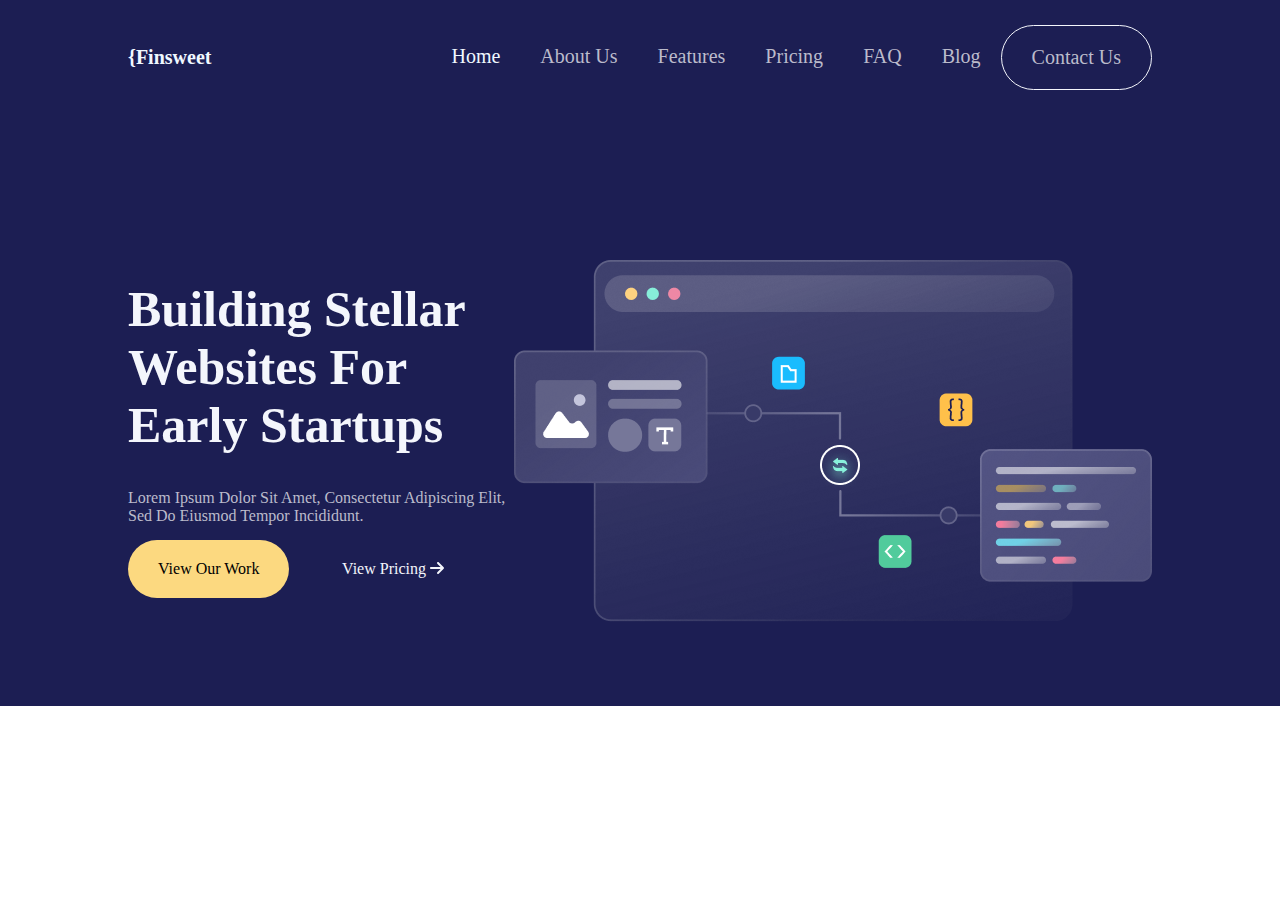
==== index.html @ 30904778 "adding hero-sec" ====
<!DOCTYPE html>
<html lang="en">
<head>
    <meta charset="UTF-8">
    <meta name="viewport" content="width=device-width, initial-scale=1.0">
    <link rel="stylesheet" href="css/all.min.css">
    <link rel="stylesheet" href="../css/style.css">
    <title>LandingPage _ finsweet</title>
</head>
<body>
    <!-- Home hero section -->
    
    <div class="home_hero_sec">
        <div class="container">
            <nav class="navbar">
                <h2 class="hero_title">{finsweet</h2>
                <div class="hero_links">
                    <ul>
                        <li><a class="active" href="#">Home</a></li>
                        <li><a href="#">About Us</a></li>
                        <li><a href="#">Features</a></li>
                        <li><a href="#">pricing</a></li>
                        <li><a href="#">FAQ</a></li>
                        <li><a href="#">blog</a></li>
                        <li><a class="hero_btn" href="#">contact us</a></li>
                    </ul>
                </div>
            </nav>
            <div class="hero_content">
                <div class="r_sec">
                    <h2>Building stellar websites for early startups</h2>
                    <p>Lorem ipsum dolor sit amet, consectetur adipiscing elit, sed do eiusmod tempor incididunt.</p>
                    <div class="btn">
                        <div class="btn_1">view our work</div>
                        <div class="btn_2"><span>view pricing <i class="fa-solid fa-arrow-right"></i></span></div>
                    </div>
                </div>
                <div class="l_sec">
                    <img src="/images/Illustration.png" alt="hero_content">
                </div>
            </div>
        </div>
    </div>
    <!-- Home hero section end -->
    


    <script src="js/all.min.js"></script>
    <script src="../js/script.js"></script>
</body>
</html>
---- css/style.css ----
*{
    margin: 0;
    padding: 0;
    text-transform: capitalize;
    font-family: "Poppins";
}


@import url('https://fonts.googleapis.com/css2?family=Poppins:ital,wght@0,100;0,200;0,300;0,400;0,500;0,600;0,700;0,800;0,900;1,100;1,200;1,300;1,400;1,500;1,600;1,700;1,800;1,900&display=swap');


/* hero section */
.home_hero_sec{
    background:#1C1E53;
}
.home_hero_sec .container{
    width: 80%;
    margin: 0 auto;
}
nav.navbar{
    display: flex;
    justify-content: space-between;
    /* height: 100px; */
    align-items: center;
    padding: 25px 0;
    margin-bottom: 145px;
}
nav.navbar h2{
    color: aliceblue;
    font-family: "poppins";
    /* height:70px ; */
    font-size: 20px;
}
nav.navbar .hero_links ul{
    display: flex;
    list-style: none;
}
nav.navbar .hero_links ul li a {
    color: #BBBBCB;
    font-size: 20px;
    padding: 0 10px;
    text-decoration: none;
    display: block;
    padding: 20px;
}
nav.navbar .hero_links ul li a.active{
    color: aliceblue;
}
nav.navbar .hero_links ul li a.hero_btn{
    background: #1C1E53;
    border: #F4F6FC 1px solid;
    border-radius:40px;
    padding:  20px 30px;
}
 .hero_content{
    /* margin: 100px 0; */
    display: flex;
    justify-content: space-between;
    padding-bottom: 80px;
 }
 .hero_content .r_sec{
   width: 40%;
 }
 .hero_content .r_sec h2{
    padding: 20px 0;
    color: #F4F6FC;
    font-size: 50px;
 }
 .hero_content .r_sec p{
    color: #BBBBCB;
    padding: 15px 0;
 }
 .hero_content .r_sec .btn {
    display: flex;
    justify-content: space-between;
    align-items: center;
 }
 .hero_content .r_sec .btn .btn_1{
    background: #FCD980;
    border-radius: 40px;
    padding: 20px 30px;

 }

 .hero_content .r_sec .btn .btn_2{
    color: #F4F6FC;
    
 }
 .hero_content .r_sec .btn .btn_2 span{
    display: block;
    margin-right: 70px;
 }
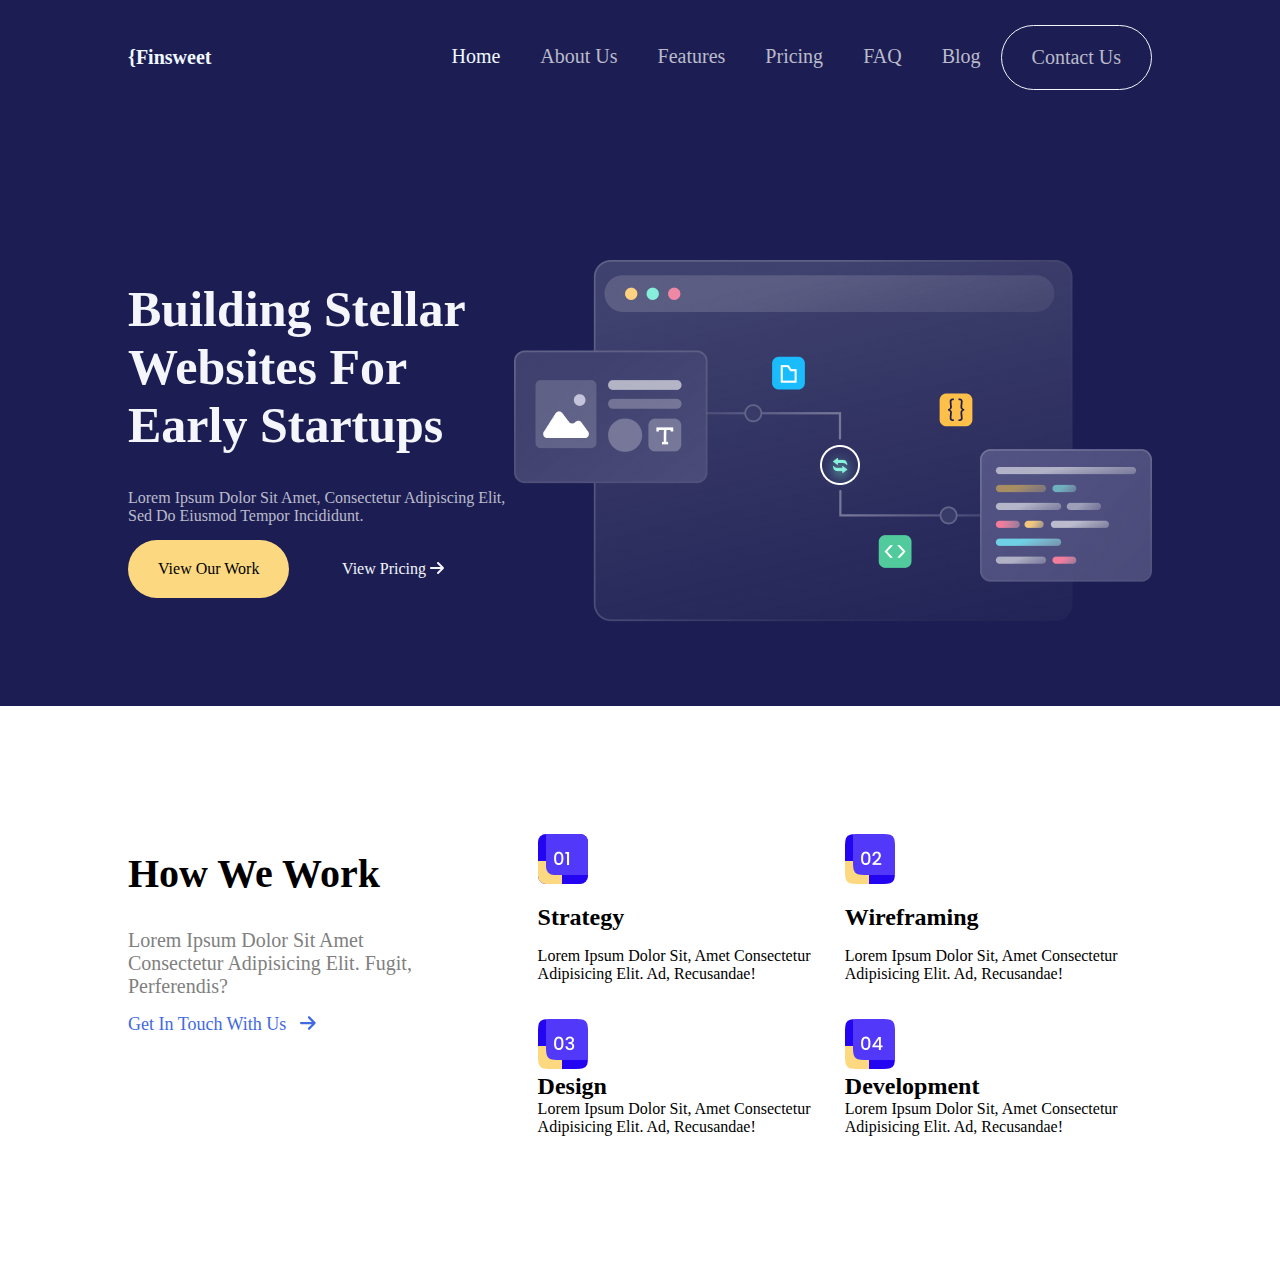
==== commit 60bb2f6a: "how we work section" ====
--- a/index.html
+++ b/index.html
@@ -4,7 +4,7 @@
     <meta charset="UTF-8">
     <meta name="viewport" content="width=device-width, initial-scale=1.0">
     <link rel="stylesheet" href="css/all.min.css">
-    <link rel="stylesheet" href="../css/style.css">
+    <link rel="stylesheet" href="css/style.css">
     <title>LandingPage _ finsweet</title>
 </head>
 <body>
@@ -36,16 +36,63 @@
                     </div>
                 </div>
                 <div class="l_sec">
-                    <img src="/images/Illustration.png" alt="hero_content">
+                    <img src="images/Illustration.png" alt="hero_content">
                 </div>
             </div>
         </div>
     </div>
     <!-- Home hero section end -->
+    <!-- how we work section -->
+    <div class="how_sec">
+        <div class="container">
+            <div class="heading">
+                <h2>how we work</h2>
+                <p>Lorem ipsum dolor sit amet consectetur adipisicing elit. Fugit, perferendis?</p>
+                <a href="#">get in touch with us</a>
+                <a href="#" class="arrow"><i class="fa-solid fa-arrow-right"></i></a>
+                
+            </div>
+            <div class="cards">
+                <div class="card_1">
+                    <div class="card">
+                        <img src="images/pointer 1.svg" alt="pointer">
+                        <h2>strategy</h2>
+                        <p>Lorem ipsum dolor sit, amet consectetur adipisicing elit. Ad, recusandae!</p>
+                        
+                    </div>
+                    <div class="card">
+                        <img src="images/pointer 1 (2).png" alt="pointer">
+                        <h2>Wireframing</h2>
+                        <p>Lorem ipsum dolor sit, amet consectetur adipisicing elit. Ad, recusandae!</p>
     
+                    </div>
+                </div>
+                <div class="card_2">
+                    <div class="card">
+                        <img src="images/pointer 1 (1).png" alt="pointer">
+                        <h2>Design</h2>
+                        <p>Lorem ipsum dolor sit, amet consectetur adipisicing elit. Ad, recusandae!</p>
+    
+                    </div>
+                    <div class="card">
+                        <img src="images/pointer 1.png" alt="pointer">
+                        <h2>Development</h2>
+                        <p>Lorem ipsum dolor sit, amet consectetur adipisicing elit. Ad, recusandae!</p>
+    
+                    </div>
+                </div>
+                
+                
+            </div>
+
+        </div>
+        
+    </div>
+    <!-- end section  -->
+
 
 
     <script src="js/all.min.js"></script>
-    <script src="../js/script.js"></script>
+    <script src="js/script.js"></script>
 </body>
 </html>
--- a/css/style.css
+++ b/css/style.css
@@ -4,7 +4,11 @@
     text-transform: capitalize;
     font-family: "Poppins";
 }
+.container{
+    width: 80%;
+    margin: auto;
 
+}
 
 @import url('https://fonts.googleapis.com/css2?family=Poppins:ital,wght@0,100;0,200;0,300;0,400;0,500;0,600;0,700;0,800;0,900;1,100;1,200;1,300;1,400;1,500;1,600;1,700;1,800;1,900&display=swap');
 
@@ -89,4 +93,59 @@
  .hero_content .r_sec .btn .btn_2 span{
     display: block;
     margin-right: 70px;
- }+ }
+
+
+ /* how we work section */
+ .how_sec {
+    background: gry;
+    padding-top: 128px;
+    padding-bottom: 128px;
+ }
+ .how_sec .container{
+    display: flex;
+    justify-content: space-between;
+    
+ }
+ .how_sec .container .heading{
+    width: 30%;
+
+ }
+ .how_sec .container .heading h2{
+    padding: 16px 0;
+    font-size: 40px;
+ }
+ .how_sec .container .heading p{
+    color: gray;
+    font-size: 20px;
+    padding: 16px 0;
+ }
+ .how_sec .container .heading a{
+    text-decoration: none;
+    font-size: 18px;
+    padding: 16px 0;
+    color: royalblue;
+    /* margin-top: 50px; */
+ }
+ .how_sec .container .heading a.arrow {
+    color: royalblue;
+    margin-left: 10px;
+    /* display: ; */
+ }
+ .how_sec .container .cards{
+    width: 60%;
+ }
+ .how_sec .container .cards .card_1,
+ .how_sec .container .cards .card_2{
+    /* width: 50%; */
+    display: flex;
+    justify-content: space-between;
+    margin-bottom: 20px;
+ }
+ .how_sec .container .cards .card_1 .card img,
+ .how_sec .container .cards .card_1 .card h2,
+ .how_sec .container .cards .card_1 .card p
+ {
+    margin-bottom: 16px;
+ }
+ 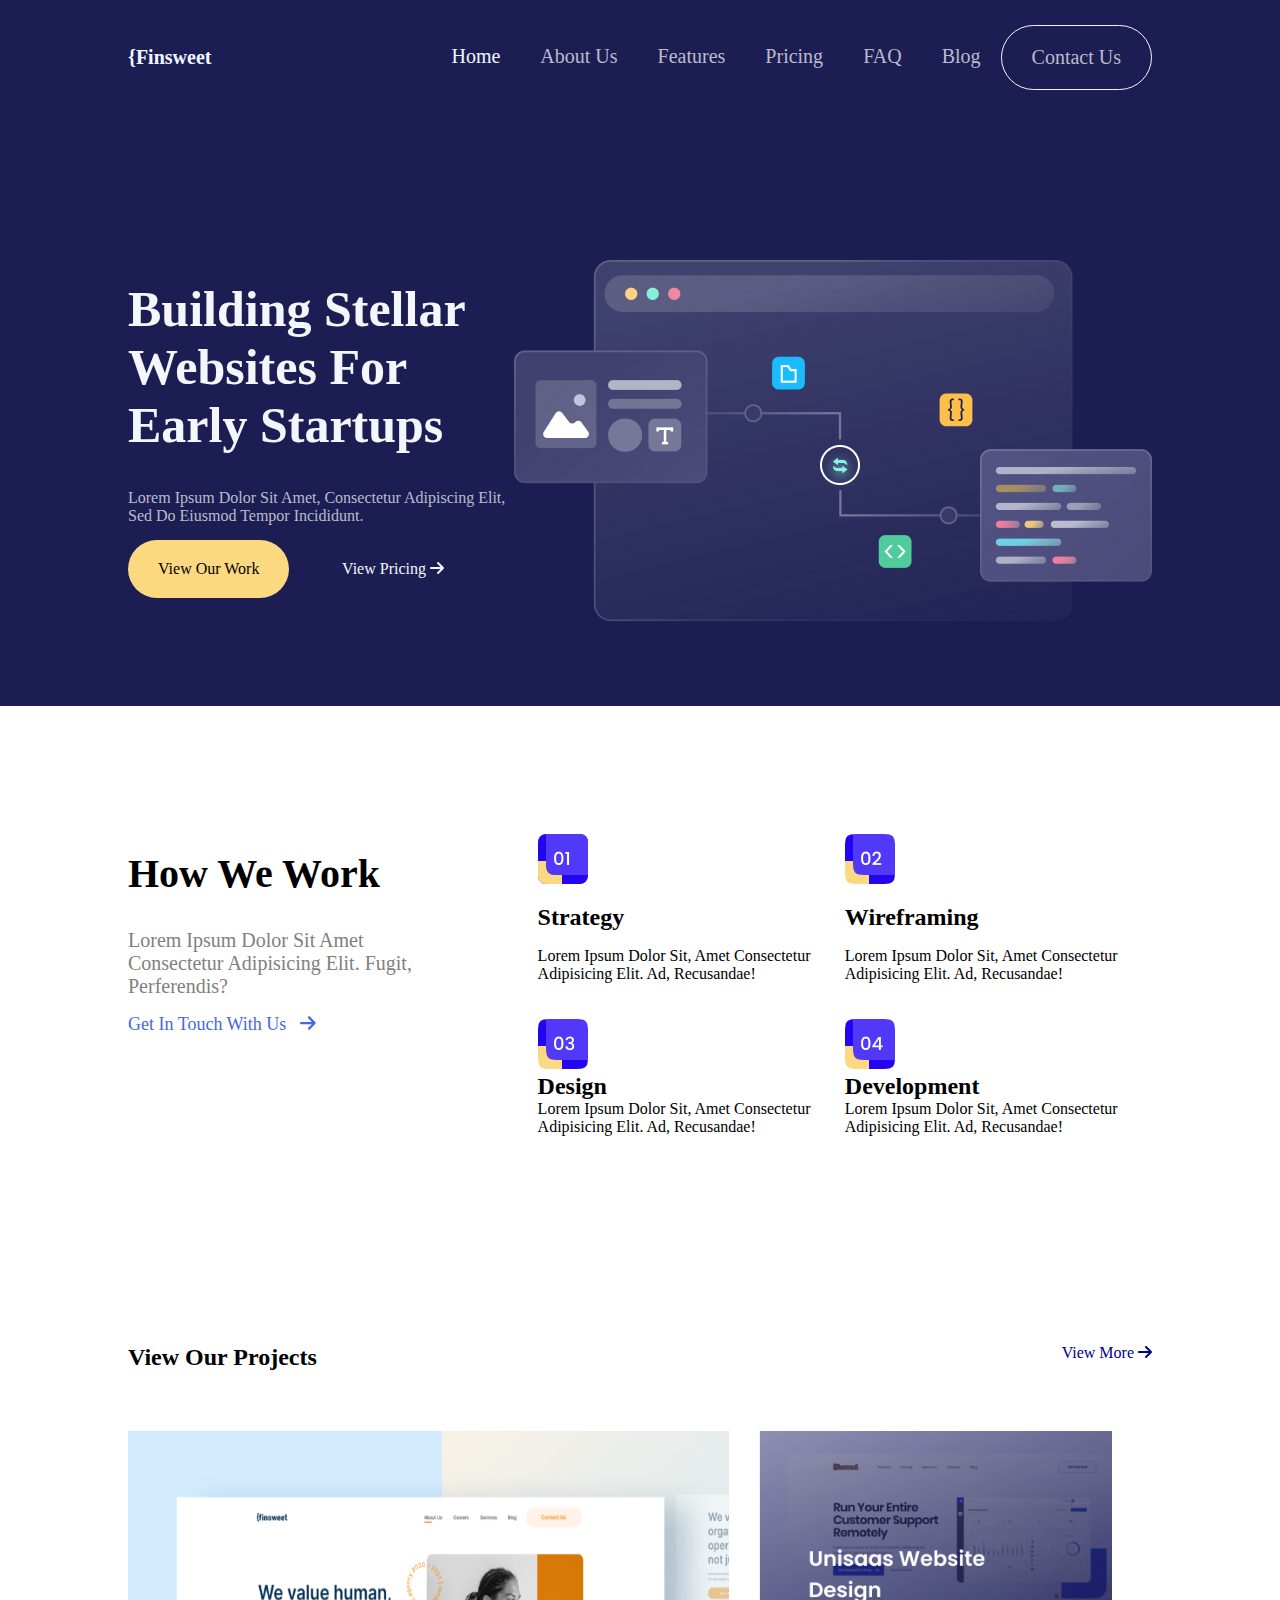
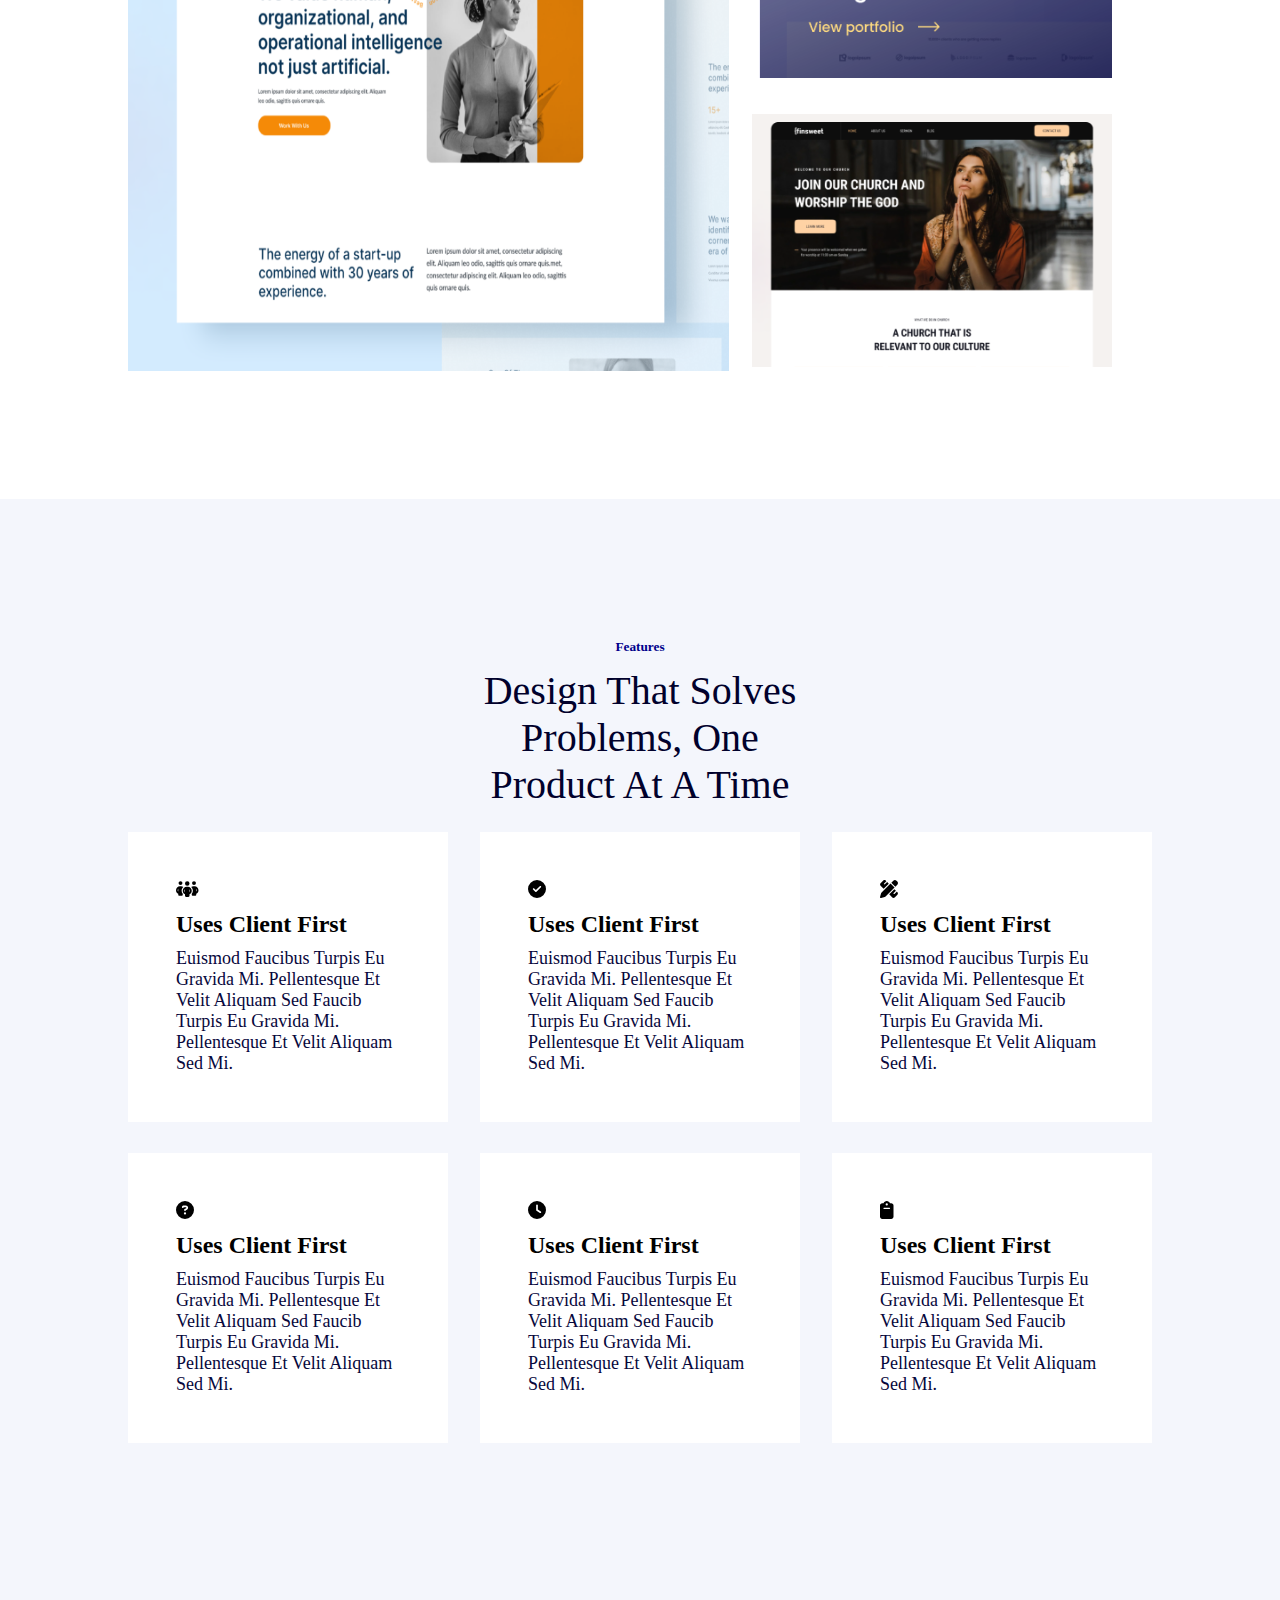
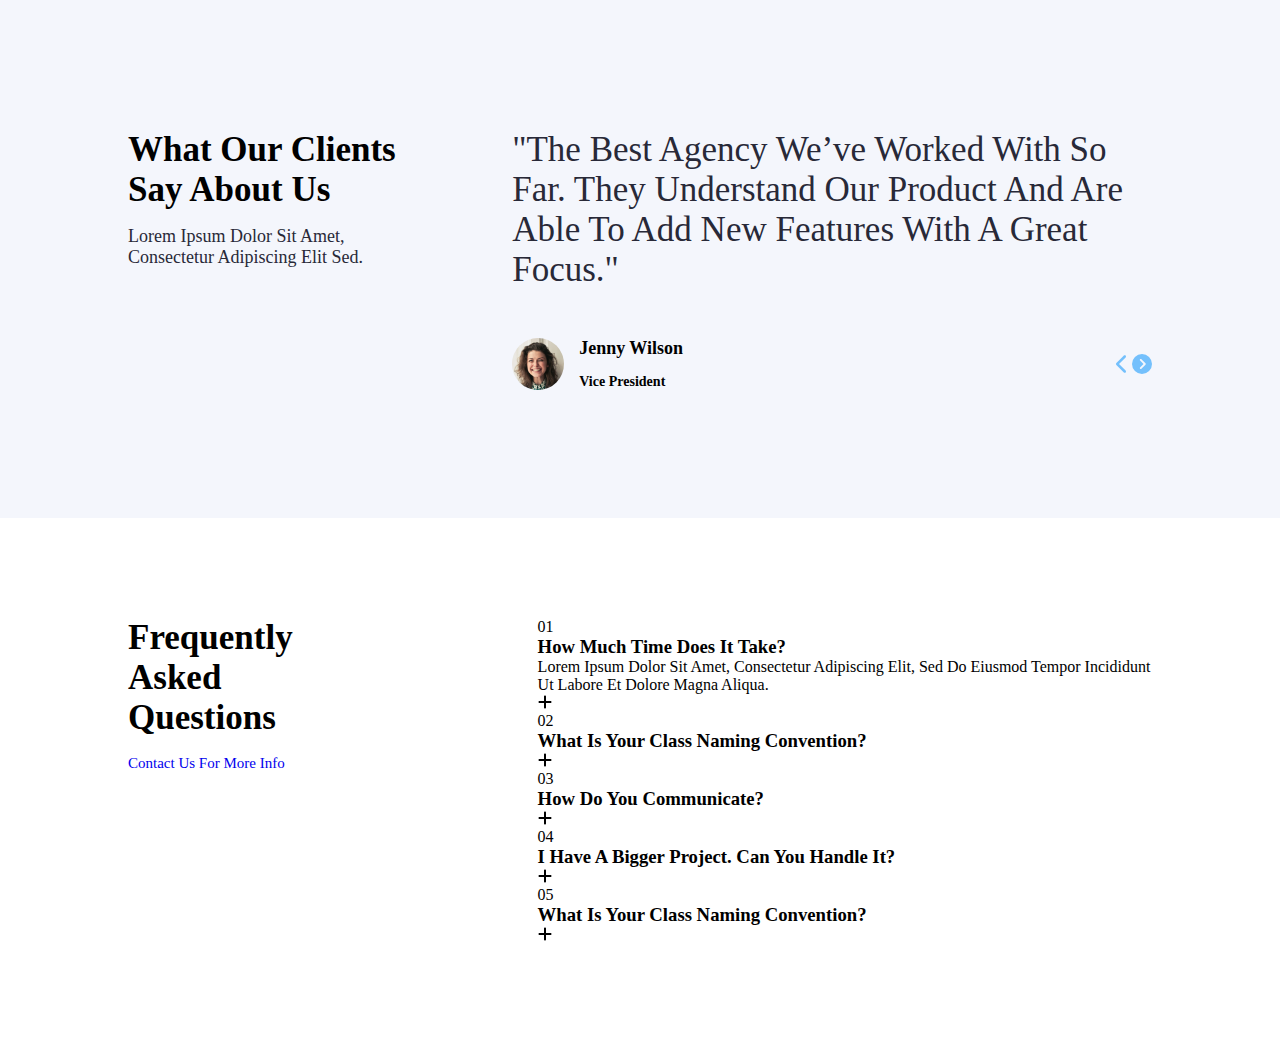
==== commit 14eed407: "new section" ====
--- a/index.html
+++ b/index.html
@@ -3,6 +3,7 @@
 <head>
     <meta charset="UTF-8">
     <meta name="viewport" content="width=device-width, initial-scale=1.0">
+    <link rel="stylesheet" href="https://cdnjs.cloudflare.com/ajax/libs/font-awesome/6.5.2/css/all.min.css" integrity="sha512-SnH5WK+bZxgPHs44uWIX+LLJAJ9/2PkPKZ5QiAj6Ta86w+fsb2TkcmfRyVX3pBnMFcV7oQPJkl9QevSCWr3W6A==" crossorigin="anonymous" referrerpolicy="no-referrer" />
     <link rel="stylesheet" href="css/all.min.css">
     <link rel="stylesheet" href="css/style.css">
     <title>LandingPage _ finsweet</title>
@@ -89,7 +90,150 @@
         
     </div>
     <!-- end section  -->
-
+    <!-- our work section -->
+     <div class="our_work_sec">
+        <div class="container">
+            <div class="heading">
+                <h2>View our projects</h2>
+                <a href="#">View More <i class="arrow fa-solid fa-arrow-right"></i></a>
+            </div>
+            <div class="content">
+                <div class="card_1">
+                    <img src="images/Card.png" alt="card">
+                </div>
+                <div class="card_2">
+                    <img class="m_5" src="images/Hover Overlay.png" alt="overlay">
+                    <img src="images/Card (1).png" alt="card2">
+                </div>
+            </div>
+        </div>
+     </div>
+     <!-- our work section end -->
+    <!-- Features section -->
+    <div class="Features_sec">
+
+        <div class="container">
+            <div class="heading">
+                <h5>Features</h5>
+                <p class="content1">Design that solves problems, one product at a time</p
+
+            </div>
+            <div class="content">
+                <div class="cards">
+                    <div class="card1">
+                        <div >
+                            <i class="fa-solid fa-people-group"></i>
+                            <h2>Uses Client First</h2>
+                            <p>Euismod faucibus turpis eu gravida mi. Pellentesque et velit aliquam sed faucib turpis eu gravida mi. Pellentesque et velit aliquam sed mi. </p>
+                        </div>
+                        <div class="m-5">
+                            <i class="fa-solid fa-circle-check"></i>
+                            <h2>Uses Client First</h2>
+                            <p>Euismod faucibus turpis eu gravida mi. Pellentesque et velit aliquam sed faucib turpis eu gravida mi. Pellentesque et velit aliquam sed mi. </p>
+                        </div>
+                        <div>
+                            <i class="fa-solid fa-pen-ruler"></i>
+                            <h2>Uses Client First</h2>
+                            <p>Euismod faucibus turpis eu gravida mi. Pellentesque et velit aliquam sed faucib turpis eu gravida mi. Pellentesque et velit aliquam sed mi. </p>
+                        </div>
+                       
+                        
+                    </div>
+                    <div class="card2">
+                        <div>
+                            <i class="fa-solid fa-circle-question"></i>
+                            <h2>Uses Client First</h2>
+                            <p>Euismod faucibus turpis eu gravida mi. Pellentesque et velit aliquam sed faucib turpis eu gravida mi. Pellentesque et velit aliquam sed mi. </p>
+                        </div>
+                        <div class="m-5">
+                            <i class="fa-solid fa-clock"></i>
+                            <h2>Uses Client First</h2>
+                            <p>Euismod faucibus turpis eu gravida mi. Pellentesque et velit aliquam sed faucib turpis eu gravida mi. Pellentesque et velit aliquam sed mi. </p>
+                        </div>
+                        <div>
+                            <i class="fa-solid fa-clipboard"></i>
+                            <h2>Uses Client First</h2>
+                            <p>Euismod faucibus turpis eu gravida mi. Pellentesque et velit aliquam sed faucib turpis eu gravida mi. Pellentesque et velit aliquam sed mi. </p>
+                        </div>
+                    </div>
+                </div>
+            </div>
+        </div>
+
+        </div>
+    </div>
+    <!-- features section end -->
+    <!-- Testimonials section -->
+    <div class="Testimonials-sec">
+        <div class="container">
+            <div class="row">
+                <div class="head">
+                    <h2>What our clients say about us</h2>
+                    <p>Lorem ipsum dolor sit amet, consectetur adipiscing elit sed.</p>
+                </div>
+                <div class="content">
+                    <p>"The best agency we’ve worked with so far. They understand our product and are able to add new features with a great focus."</p>
+                    <div class="profile">
+                        <div class="image">
+                            <img src="images/woman-in-collared-shirt-774909.png" alt="logo">
+                            <div class="name">
+                                
+                            <h2>Jenny Wilson</h2>
+                            <h3>Vice President</h3>
+                            </div>
+                        </div>
+                        <div class="icons">
+                            <i class="fa-solid fa-chevron-left fa-lg" style="color: #74C0FC;"></i>
+                            <i class="fa-solid fa-circle-chevron-right fa-lg" style="color: #74C0FC;"></i>
+                        </div>
+                    </div>
+
+                </div>
+            </div>
+        </div>
+    </div>
+    <!-- Testimonials section end-->
+     <!-- FAQ section  -->
+      <div class="FAQ-sec">
+        <div class="container">
+            <div class="row">
+                <div class="head">
+                    <h2>Frequently asked questions</h2>
+                    <a href="#">Contact us for more info</a>
+                </div>
+                <div class="question">
+                    <div class="q1-expand">
+                        <span>01</span>
+                        <div class="q1">
+                            <h3>How much time does it take?</h3>
+                            <p>Lorem ipsum dolor sit amet, consectetur adipiscing elit, sed do eiusmod tempor incididunt ut labore et dolore magna aliqua.</p>
+                        </div>
+                        <i class="fa-solid fa-plus"></i>
+                    </div>
+                    <div class="q2">
+                        <span>02</span>
+                        <h3>What is your class naming convention?</h3>
+                        <i class="fa-solid fa-plus"></i>
+                    </div>
+                    <div class="q3">
+                        <span>03</span>
+                        <h3>How do you communicate?</h3>
+                        <i class="fa-solid fa-plus"></i>
+                    </div>
+                    <div class="q4">
+                        <span>04</span>
+                        <h3>I have a bigger project. Can you handle it?</h3>
+                        <i class="fa-solid fa-plus"></i>
+                    </div>
+                    <div class="q5">
+                        <span>05</span>
+                        <h3>What is your class naming convention?</h3>
+                        <i class="fa-solid fa-plus"></i>
+                    </div>
+                </div>
+            </div>
+        </div>
+      </div>
 
 
     <script src="js/all.min.js"></script>
--- a/css/style.css
+++ b/css/style.css
@@ -1,9 +1,13 @@
 *{
     margin: 0;
     padding: 0;
+    box-sizing: border-box;
     text-transform: capitalize;
-    font-family: "Poppins";
-}
+    font-family: "Poppins,sans-serif";
+    text-decoration: none;
+    list-style: none;
+}
+
 .container{
     width: 80%;
     margin: auto;
@@ -148,4 +152,178 @@
  {
     margin-bottom: 16px;
  }
- + /* our work section --------------------------------------*/
+ .our_work_sec{
+   margin-bottom: 128px;
+ }
+.our_work_sec .container .heading{
+   display: flex;
+   justify-content: space-between;
+   padding: 60px 0 ;
+}
+.our_work_sec .container .heading a{
+   text-decoration: none;
+   color: darkblue;
+
+}
+.our_work_sec .container .content{
+   display: flex;
+   justify-content: space-between;
+}
+.our_work_sec .container .content .card_1{
+   margin-right: 23px;
+   width: 60%;
+}
+.our_work_sec .container .content .card_1 img{
+   width: 100%;
+   height: 100%;
+}
+.our_work_sec .container .content .card_2{
+   width: 40%;
+}
+.our_work_sec .container .content .card_2 img{
+   width: 90%;
+}
+.our_work_sec .container .content .card_2 img.m_5{
+   margin-bottom: 32px;
+}
+/* features section =================================== */
+.Features_sec{
+   background:#F4F6FC;
+}
+.Features_sec .container .heading{
+   /* text-align: center; */
+   padding: 128px 0px ;
+   /* width: 50%; */
+   /* margin: auto; */
+}
+.Features_sec .container .heading h5{
+   color: darkblue;
+   padding: 12px;
+   text-align: center;
+
+}
+.Features_sec .container .heading p.content1{
+   color: rgb(1, 1, 44);
+   font-size: 40px;
+   width: 35%;
+   margin: auto;
+   text-align: center;
+}
+.Features_sec .container .cards{
+margin-bottom: 24px;
+margin-top: 24px;
+/* padding: 1px; */
+/* width: 100% !important; */
+}
+
+.Features_sec .container .cards .card1,
+.Features_sec .container .cards .card2{
+   /* padding: 24px; */
+   display: flex;
+   justify-content: space-between;
+   margin-bottom: 31px;
+
+}
+.Features_sec .container .cards .card1 div,
+.Features_sec .container .cards .card2 div{
+   background: white;
+   font-size: 18px;
+   padding: 48px;
+}
+.Features_sec .container .cards .card1 div.m-5,
+.Features_sec .container .cards .card2 div.m-5{
+   margin: 0 32px;
+}
+.Features_sec .container .cards .card1 div h2,
+.Features_sec .container .cards .card2 div h2{
+   font-size: 24px;
+   padding: 10px 0;
+}
+.Features_sec .container .cards .card1 div p ,
+.Features_sec .container .cards .card2 div p {
+   /* justify-content: left; */
+   text-align: left !important;
+   font-size: 18px;
+   color: rgb(7, 7, 60);
+}
+
+/* Testimonials section-------------------------------------- */
+.Testimonials-sec {
+   
+   background: #F4F6FC;
+}
+.Testimonials-sec  .container .row{
+   display: flex;
+   justify-content: space-between;
+   padding: 128px 0;
+}
+.Testimonials-sec  .container .row .head{
+   width: 30%;
+   margin-right: 110px ;
+}
+.Testimonials-sec  .container .row .head h2{
+   font-size: 35px;
+}
+.Testimonials-sec  .container .row .head p{
+   font-size: 18px;
+   margin-top: 16px;
+   color: #282938;
+}
+
+
+.Testimonials-sec  .container .row .content {
+   width: 70%;
+}
+.Testimonials-sec .container .row .content p{
+   font-size: 35px;
+   color: #282938;
+   margin-bottom: 48px;
+}
+
+.Testimonials-sec .container .row .content .profile{
+   display: flex;
+   justify-content: space-between;
+   align-items: center;
+}
+.Testimonials-sec .container .row .content .profile .image{
+   display: flex;
+   justify-content: space-between;
+}
+.Testimonials-sec .container .row .content .profile img{
+   border-radius: 50%;
+   width: 50%;
+   display: inline-block;
+}
+.name{
+   margin-left: 15px;
+   display: flex;
+   width:140%;
+   font-size: 12px;
+   flex-direction: column;
+   justify-content: space-between;
+}
+
+/*EAQ section ------------------------------- */
+.FAQ-sec .container .row{
+   display: flex;
+   padding: 100px 0;
+   justify-content: space-between;
+}
+.FAQ-sec .container .row .head{
+   width: 40%;
+}
+.FAQ-sec .container .row .question{
+   width: 60%;
+}
+.FAQ-sec .container .row .head h2{
+   font-size: 35px;
+   width: 53%;
+   padding-bottom: 16px ;
+}
+.FAQ-sec .container .row .head a {
+   font-size: 15px;
+}
+.FAQ-sec .container .row .question{
+   
+}
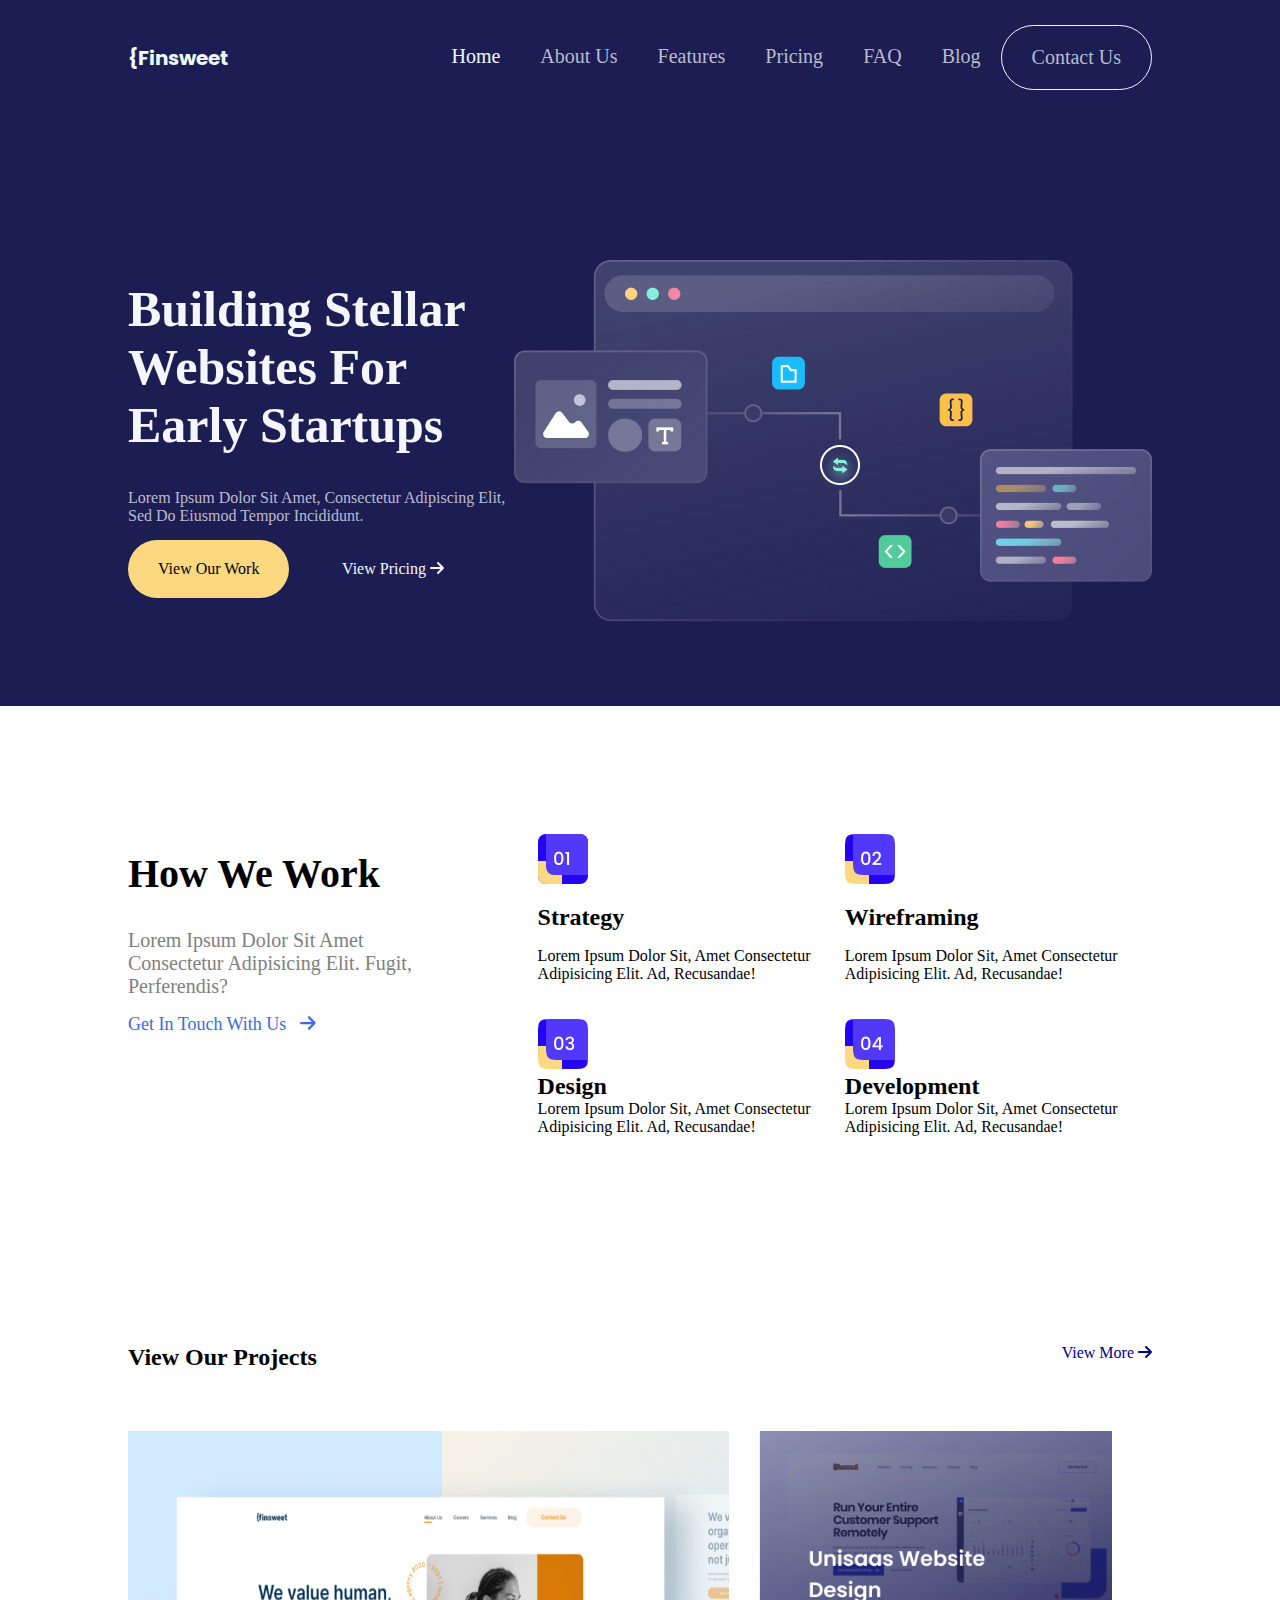
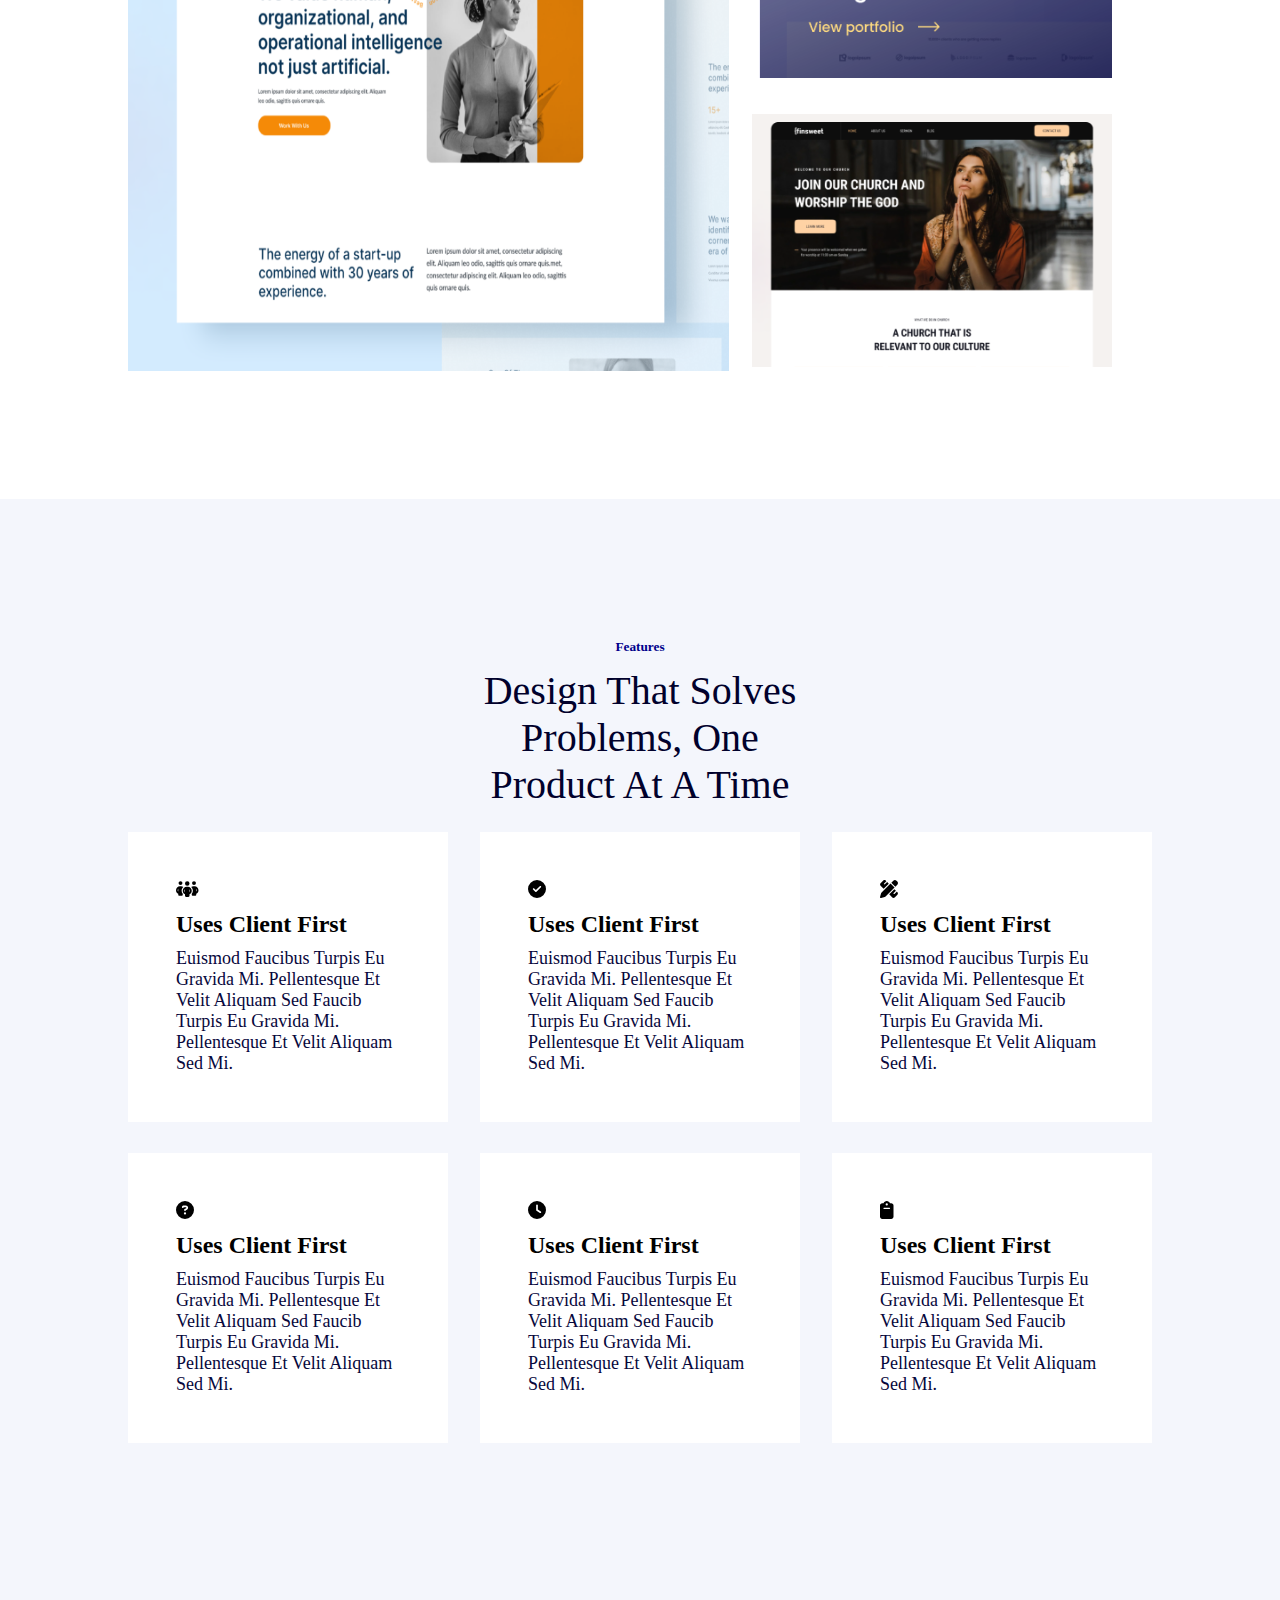
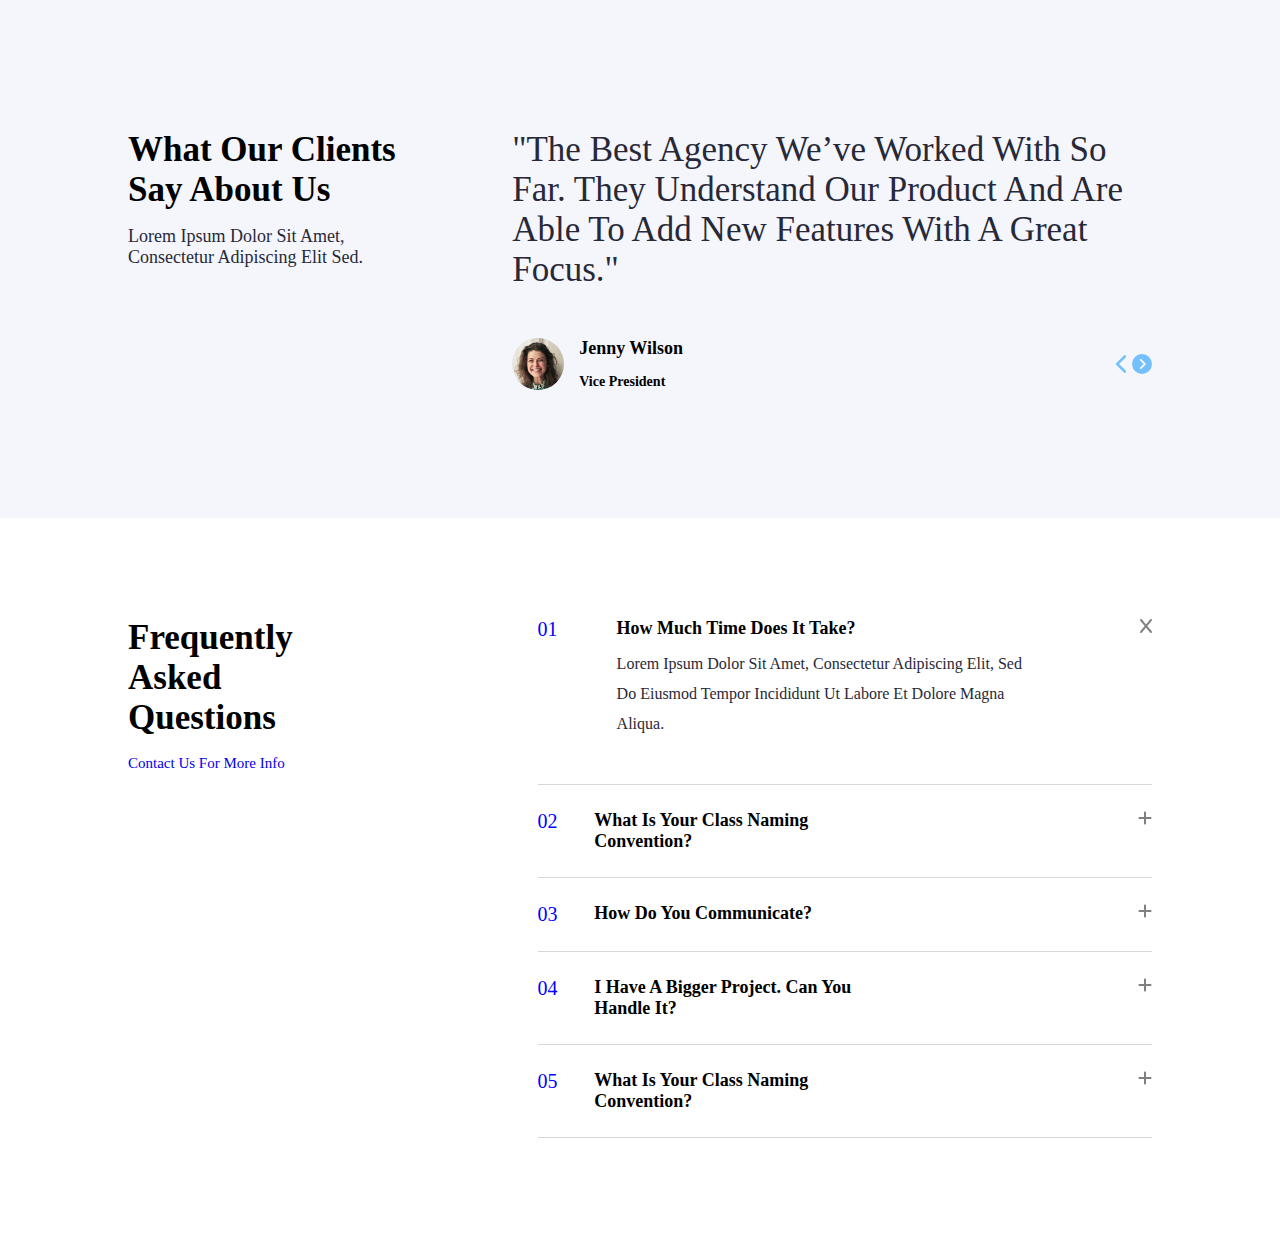
==== commit c8b52298: "FAQ section done" ====
--- a/index.html
+++ b/index.html
@@ -3,7 +3,13 @@
 <head>
     <meta charset="UTF-8">
     <meta name="viewport" content="width=device-width, initial-scale=1.0">
+    <!-- font links  -->
+    <link rel="preconnect" href="https://fonts.googleapis.com">
+    <link rel="preconnect" href="https://fonts.gstatic.com" crossorigin>
+    <link href="https://fonts.googleapis.com/css2?family=Poppins:ital,wght@0,100;0,200;0,300;0,400;0,500;0,600;0,700;0,800;0,900;1,100;1,200;1,300;1,400;1,500;1,600;1,700;1,800;1,900&display=swap" rel="stylesheet">
+    <!--  icons link-->
     <link rel="stylesheet" href="https://cdnjs.cloudflare.com/ajax/libs/font-awesome/6.5.2/css/all.min.css" integrity="sha512-SnH5WK+bZxgPHs44uWIX+LLJAJ9/2PkPKZ5QiAj6Ta86w+fsb2TkcmfRyVX3pBnMFcV7oQPJkl9QevSCWr3W6A==" crossorigin="anonymous" referrerpolicy="no-referrer" />
+    <!-- style link -->
     <link rel="stylesheet" href="css/all.min.css">
     <link rel="stylesheet" href="css/style.css">
     <title>LandingPage _ finsweet</title>
@@ -208,7 +214,7 @@
                             <h3>How much time does it take?</h3>
                             <p>Lorem ipsum dolor sit amet, consectetur adipiscing elit, sed do eiusmod tempor incididunt ut labore et dolore magna aliqua.</p>
                         </div>
-                        <i class="fa-solid fa-plus"></i>
+                        <i class="fa-solid fa-x"></i>
                     </div>
                     <div class="q2">
                         <span>02</span>
--- a/css/style.css
+++ b/css/style.css
@@ -14,7 +14,7 @@
 
 }
 
-@import url('https://fonts.googleapis.com/css2?family=Poppins:ital,wght@0,100;0,200;0,300;0,400;0,500;0,600;0,700;0,800;0,900;1,100;1,200;1,300;1,400;1,500;1,600;1,700;1,800;1,900&display=swap');
+/* @import url('https://fonts.googleapis.com/css2?family=Poppins:ital,wght@0,100;0,200;0,300;0,400;0,500;0,600;0,700;0,800;0,900;1,100;1,200;1,300;1,400;1,500;1,600;1,700;1,800;1,900&display=swap'); */
 
 
 /* hero section */
@@ -324,6 +324,89 @@
 .FAQ-sec .container .row .head a {
    font-size: 15px;
 }
-.FAQ-sec .container .row .question{
+.FAQ-sec .container .row .question div{
+   border-bottom: 1px solid rgb(218, 214, 214);
+}
+.FAQ-sec .container .row .question .q1-expand{  
+   display: flex;
+   justify-content: space-between;
+   align-items:flex-start;
    
 }
+.FAQ-sec .container .row .question .q1-expand span{
+   font-size: 20px;
+   color: blue;
+   margin-right: 59px;
+}
+.FAQ-sec .container .row .question .q1-expand .q1{
+   margin-bottom: 25px;
+   border: 0;
+}
+.FAQ-sec .container .row .question .q1-expand .q1 h3{
+   font-size: 18px;
+   margin-bottom: 10px;
+}
+.FAQ-sec .container .row .question .q1-expand .q1 p{
+   margin-bottom: 20px;
+   color: #282938;
+   width: 80%;
+   line-height: 30px;
+}
+.FAQ-sec .container .row .question .q1-expand svg{
+   color: gray;
+}
+.FAQ-sec .container .row .question .q2,
+.FAQ-sec .container .row .question .q3,
+.FAQ-sec .container .row .question .q4,
+.FAQ-sec .container .row .question .q5
+{
+   padding: 25px 0;
+   display: flex;
+   justify-content: space-between;
+}
+.FAQ-sec .container .row .question .q2 span,
+.FAQ-sec .container .row .question .q3 span,
+.FAQ-sec .container .row .question .q4 span,
+.FAQ-sec .container .row .question .q5 span{
+   font-size: 20px;
+   color: blue;
+   margin-right: -200px;
+
+}
+.FAQ-sec .container .row .question .q2 h3,
+.FAQ-sec .container .row .question .q3 h3,
+.FAQ-sec .container .row .question .q4 h3,
+.FAQ-sec .container .row .question .q5 h3{
+   font-size: 18px;
+   width: 50%;
+}
+.FAQ-sec .container .row .question .q2 svg,
+.FAQ-sec .container .row .question .q3 svg,
+.FAQ-sec .container .row .question .q4 svg,
+.FAQ-sec .container .row .question .q5 svg{
+   color: gray;
+}
+
+
+
+
+
+
+
+
+
+
+
+
+
+
+
+
+
+
+
+
+
+
+
+
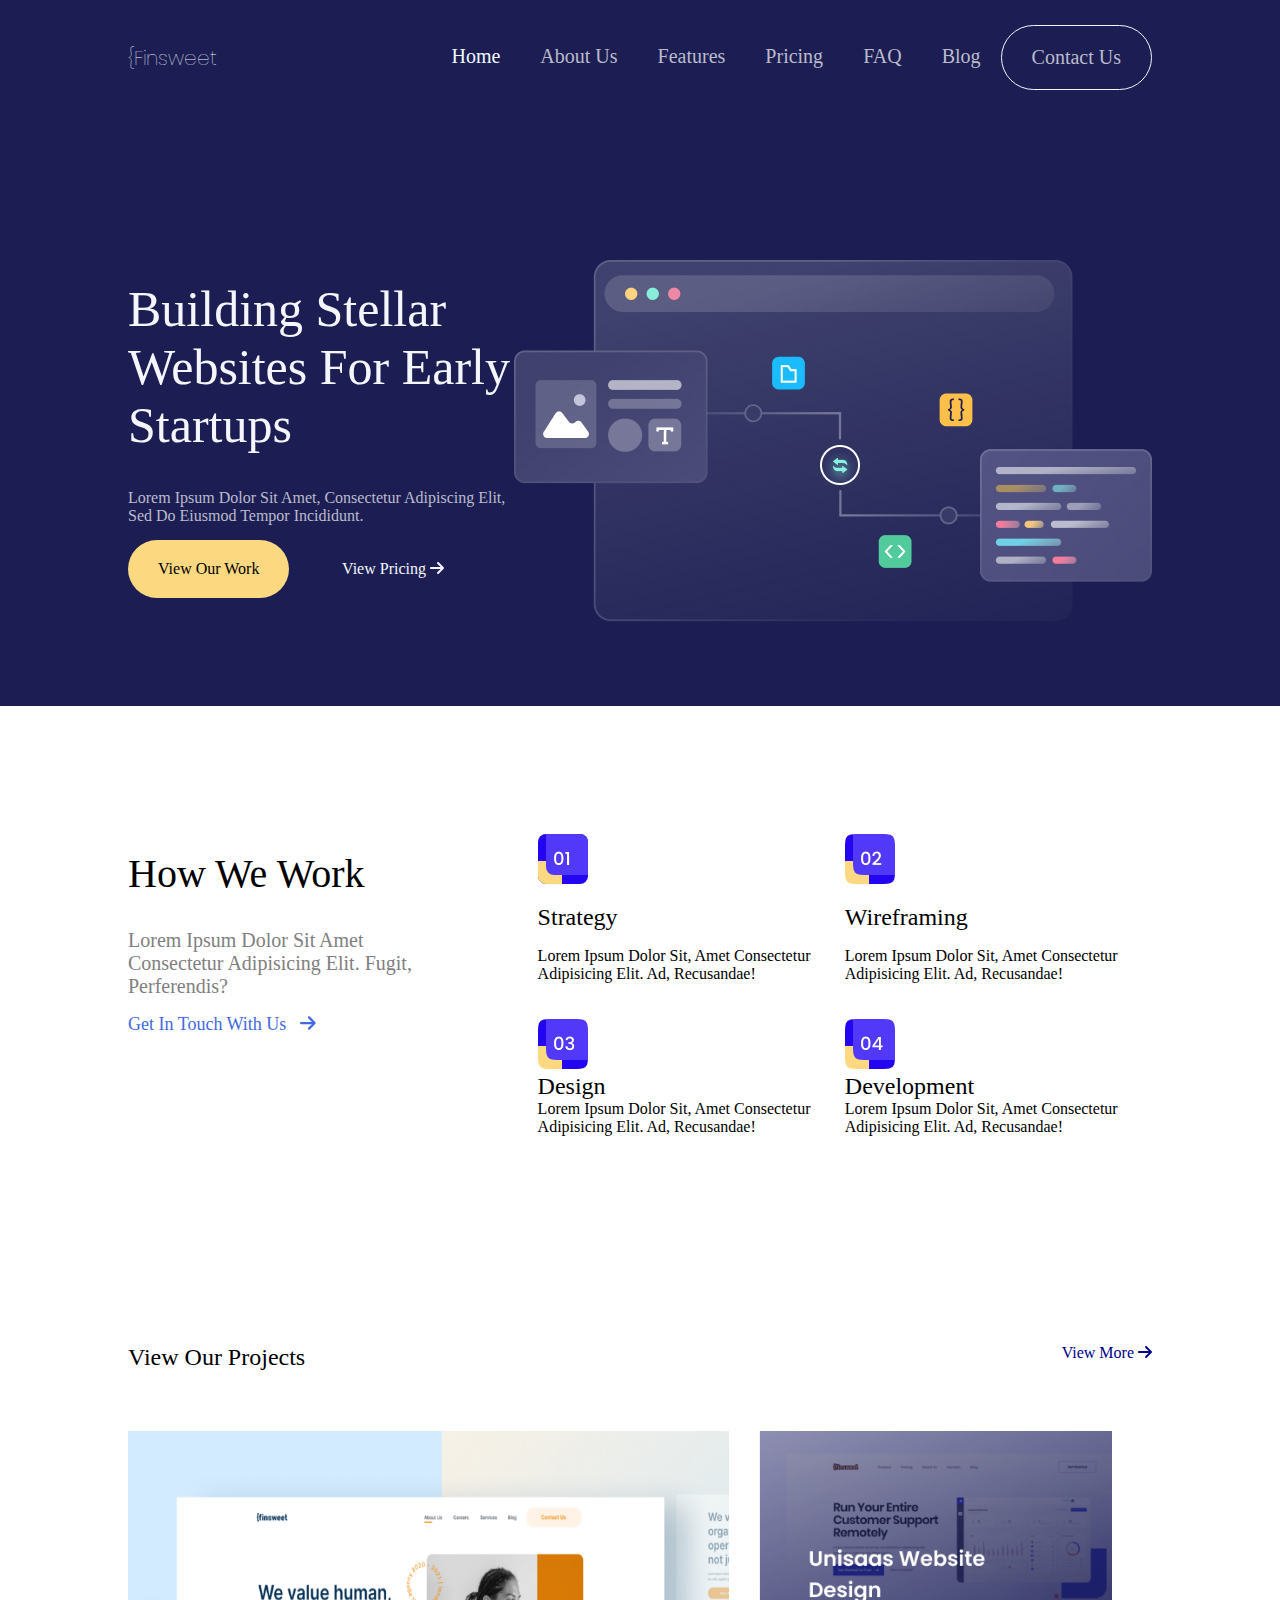
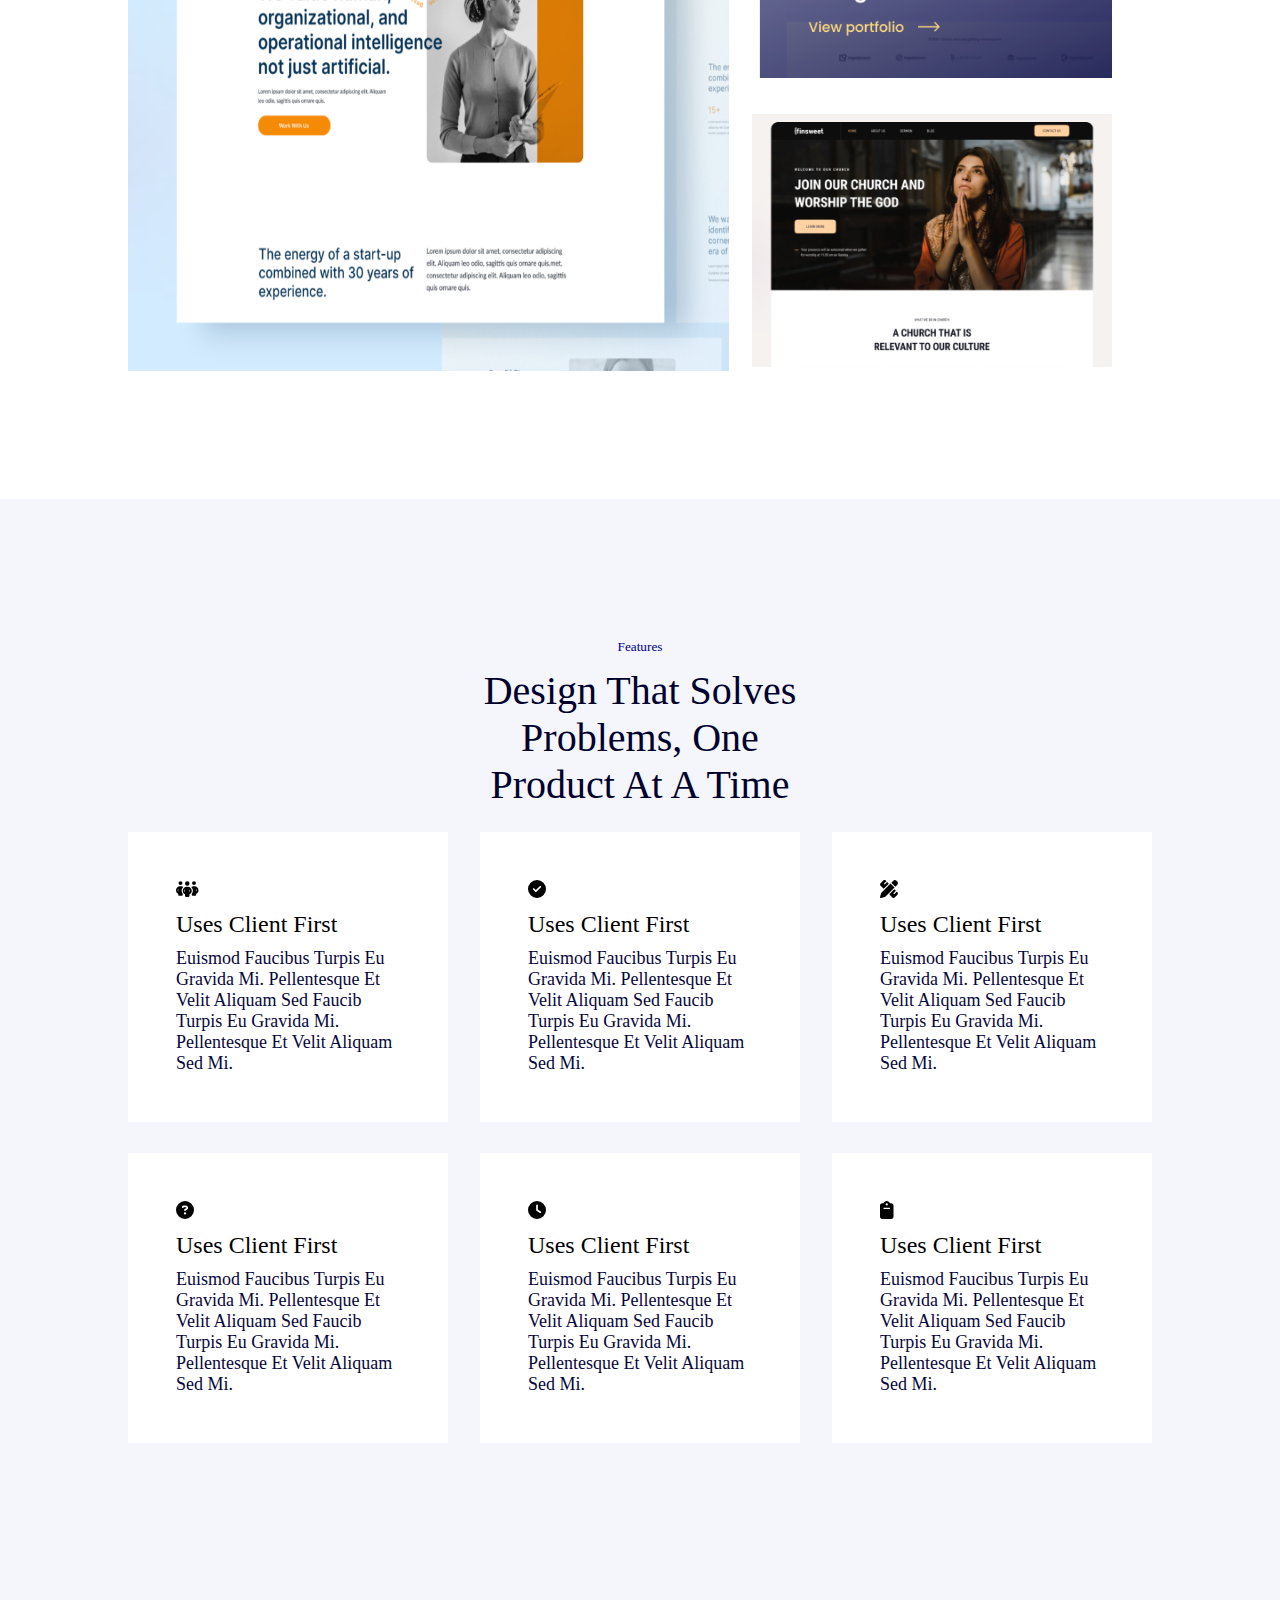
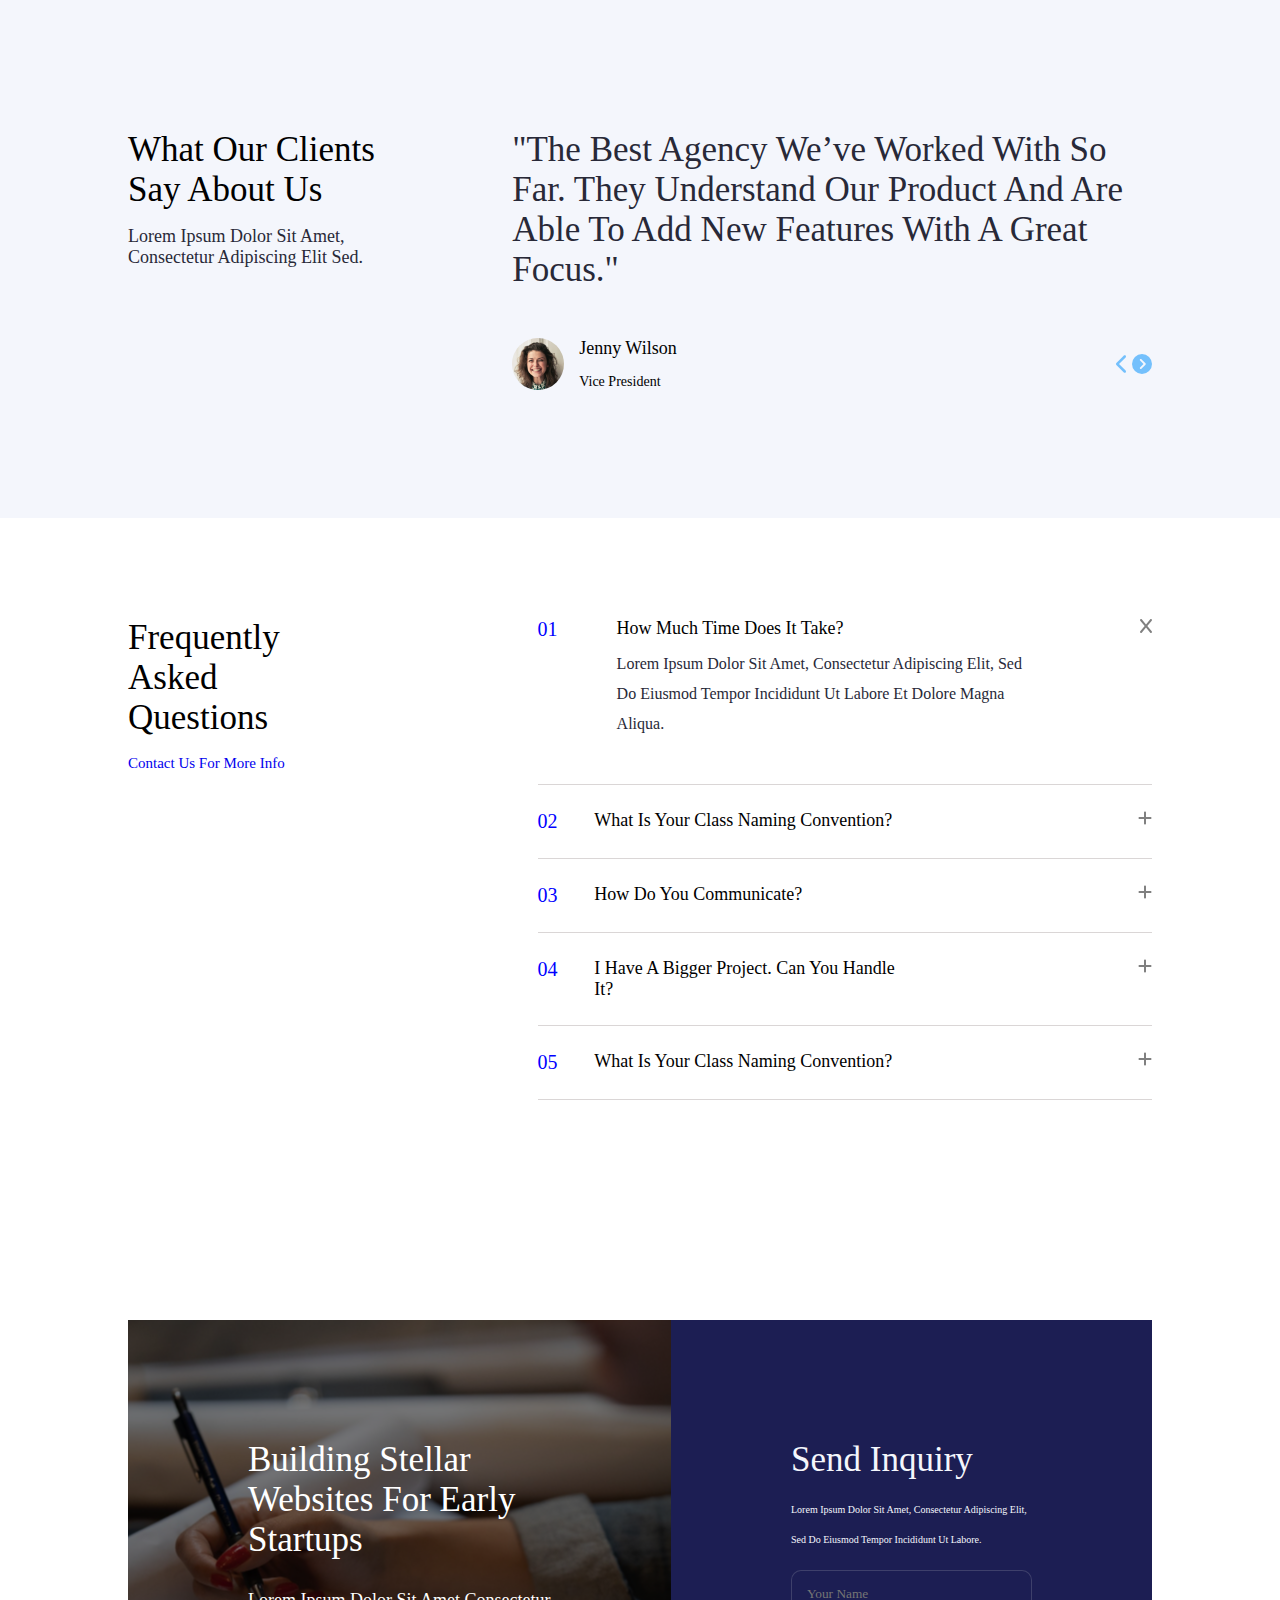
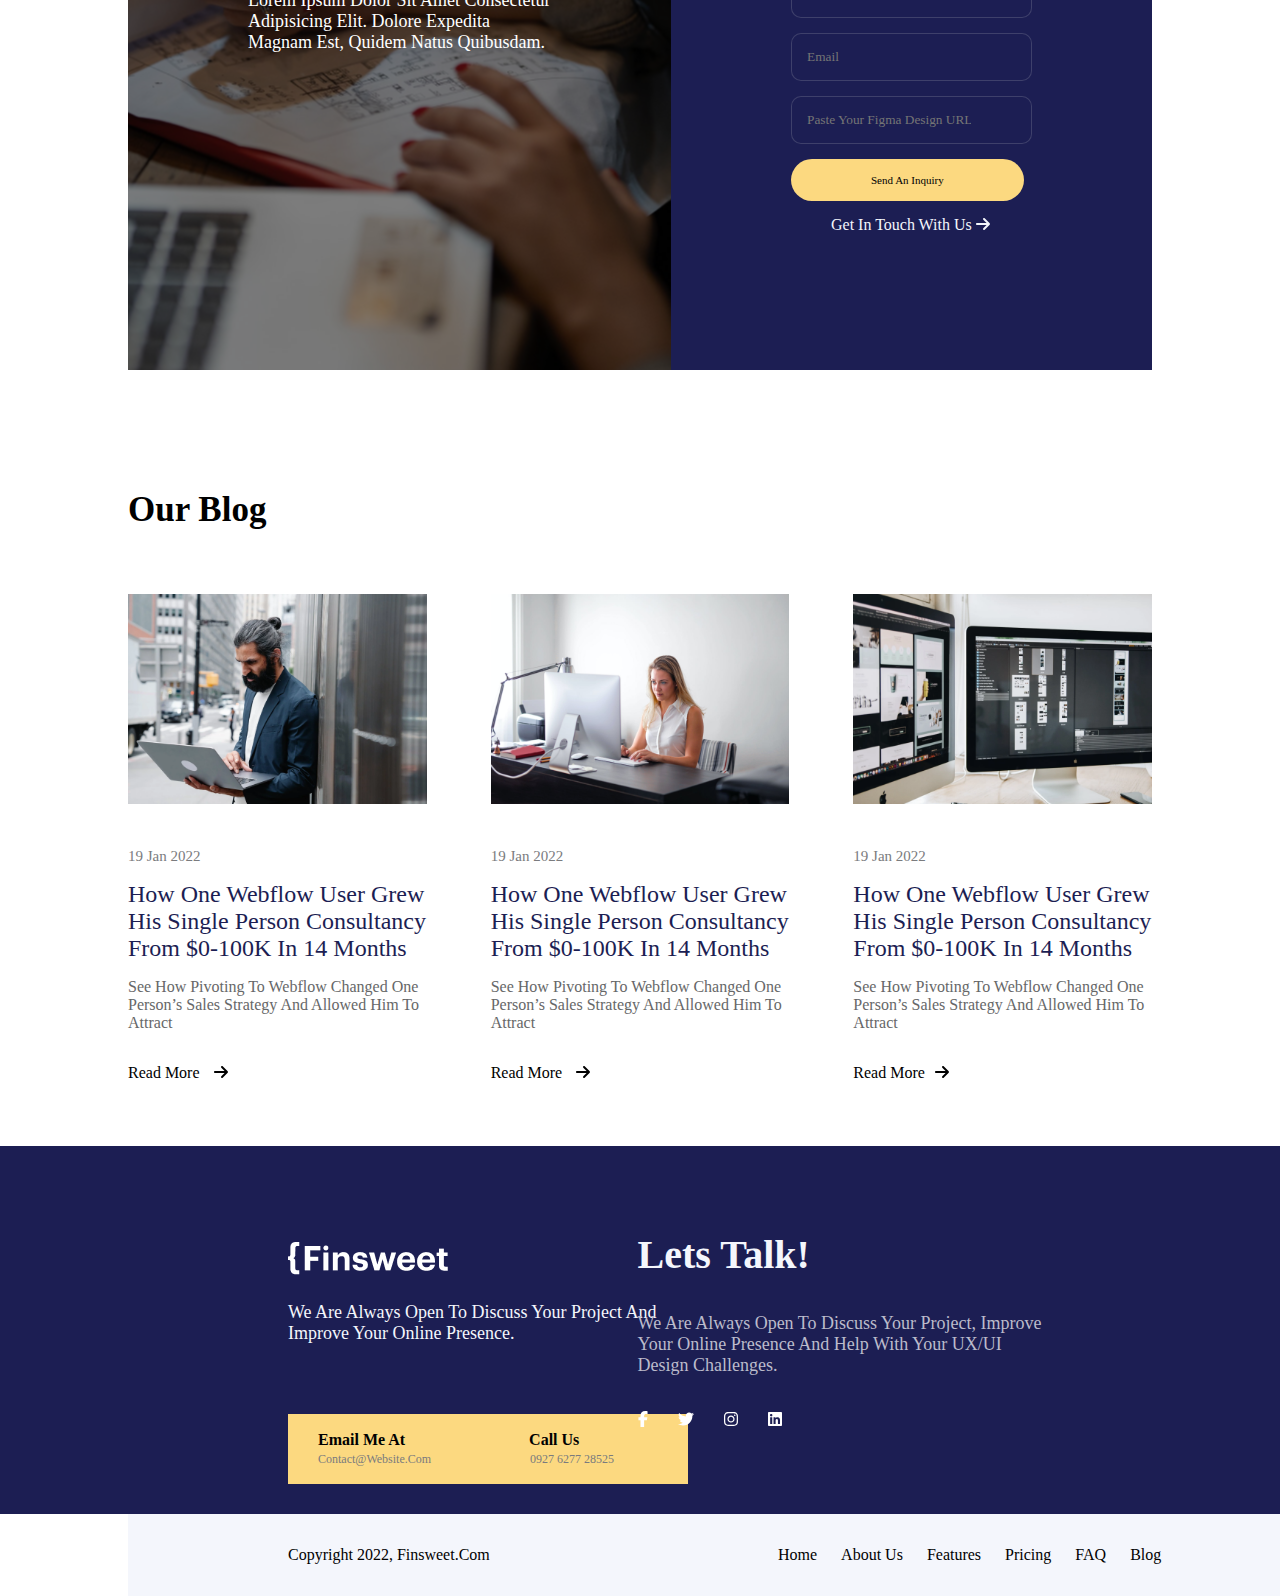
==== commit 8a388c29: "home page done" ====
--- a/index.html
+++ b/index.html
@@ -240,6 +240,114 @@
             </div>
         </div>
       </div>
+    <!-- FAQ section end-->
+    <!-- contact section -->
+     <div class="contact-sec">
+        <div class="container">
+            <div class="row">
+                <div class="head">
+                    <div class="clear"></div>
+                    <!-- <img src="images/woman-writing-on-paper-3228878.png" alt="woman-writing-on-paper-3228878"> -->
+                    <div class="content">
+                        <h2>Building stellar websites for early startups</h2>
+                        <p>Lorem ipsum dolor sit amet consectetur adipisicing elit. Dolore expedita magnam est, quidem natus quibusdam.</p>
+                    </div>
+                </div>
+                <div class="form-sec">
+                    <h2>Send inquiry</h2>
+                    <p>Lorem ipsum dolor sit amet, consectetur adipiscing elit, sed do eiusmod tempor incididunt ut labore.</p>
+                    <form>
+                        <input type="text" placeholder="your name">
+                        <input type="email" placeholder="Email">
+                        <input type="text" placeholder="Paste your Figma design URL">
+                        <button>Send an Inquiry</button>
+                    </form>
+                    <span>Get in touch with us <i class="fa-solid fa-arrow-right"></i></span>
+                </div>
+            </div>
+        </div>
+     </div>
+    <!-- contact section end -->
+    <!-- blog section -->
+     <div class="blog-sec">
+        <div class="container">
+            <h2>Our blog</h2>
+            <div class="row">
+                <div class="col">
+                    <img src="images/arabic-businessman-standing-on-street-and-using-laptop-9623794.png">
+                    <span>19 Jan 2022</span>
+                    <h3>How one Webflow user grew his single person consultancy from $0-100K in 14 months</h3>
+                    <p>See how pivoting to Webflow changed one person’s sales strategy and allowed him to attract</p>
+                    <a href="#">Read More</a>
+                    <i class="fa-solid fa-arrow-right"></i>
+                </div>
+                <div class="col m-5">
+                    <img src="images/woman-in-white-sleeveless-shirt-using-macbook-air-on-brown-wooden-table-3766189.png">
+                    <span>19 Jan 2022</span>
+                    <h3>How one Webflow user grew his single person consultancy from $0-100K in 14 months</h3>
+                    <p>See how pivoting to Webflow changed one person’s sales strategy and allowed him to attract</p>
+                    <a href="#">Read More</a>
+                    <i class="fa-solid fa-arrow-right"></i>
+                </div>
+                <div class="col">
+                    <img src="images/apple-monitors-326518.png">
+                    <span>19 Jan 2022</span>
+                    <h3>How one Webflow user grew his single person consultancy from $0-100K in 14 months</h3>
+                    <p>See how pivoting to Webflow changed one person’s sales strategy and allowed him to attract</p>
+                    <a href="#">Read More</a><i class="fa-solid fa-arrow-right"></i> 
+                </div>
+
+            </div>
+        </div>
+     </div>
+     <!-- blog section end -->
+      <!-- footer section -->
+       <footer class="footer-sec">
+        <div class="container">
+            <div class="row">
+                <div class="row1">
+                    <div class="col1">
+                            <img src="images/Logo.png" alt="logo">
+                        <p>We are always open to discuss your project and improve your online presence.</p>
+                        <div class="email">
+                            <span class="me">Email me at</span>
+                            <span class="us">Call us</span>
+                            <h4>contact@website.com</h4>
+                            <span class="num">0927 6277 28525</span>
+                        </div>
+                    </div>
+                    <div class="col2">
+                        <h2>Lets Talk!</h2>
+                        <p>We are always open to discuss your project, improve your online presence and help with your UX/UI design challenges.</p>
+                        <div class="social">
+                            <a href="#"><i class="fa-brands fa-facebook-f"></i></a>
+                            <a href="#"><i class="fa-brands fa-twitter"></i></a>
+                            <a href="#"><i class="fa-brands fa-instagram"></i></a>
+                            <a href="#"><i class="fa-brands fa-linkedin"></i></a>
+                            
+                        </div>
+                    </div>
+                    
+                </div>
+                <div class="row2">
+                    <div class="col1">
+                        <h3>Copyright 2022, Finsweet.com</h3>
+                    </div>
+                    <div class="col2">
+                        <ul>
+                            <li><a href="index.html">Home</a></li>
+                            <li><a href="pages/AboutUs.html">About us</a></li>
+                            <li><a href="pages/Features.html">Features</a></li>
+                            <li><a href="pages/Pricing.html">Pricing</a></li>
+                            <li><a href="pages/FAQ.html">FAQ</a></li>
+                            <li><a href="pages/blog.html">Blog</a></li>
+                        </ul>
+                    </div>
+                </div>
+            </div>
+        </div>
+       </footer>
+
 
 
     <script src="js/all.min.js"></script>
--- a/css/style.css
+++ b/css/style.css
@@ -6,6 +6,11 @@
     font-family: "Poppins,sans-serif";
     text-decoration: none;
     list-style: none;
+    font-weight: 100;
+}
+body{
+   font-family: "Poppins,sans-serif";
+   font-weight: 100;
 }
 
 .container{
@@ -14,7 +19,7 @@
 
 }
 
-/* @import url('https://fonts.googleapis.com/css2?family=Poppins:ital,wght@0,100;0,200;0,300;0,400;0,500;0,600;0,700;0,800;0,900;1,100;1,200;1,300;1,400;1,500;1,600;1,700;1,800;1,900&display=swap'); */
+@import url('https://fonts.googleapis.com/css2?family=Poppins:ital,wght@0,100;0,200;0,300;0,400;0,500;0,600;0,700;0,800;0,900;1,100;1,200;1,300;1,400;1,500;1,600;1,700;1,800;1,900&display=swap');
 
 
 /* hero section */
@@ -242,7 +247,6 @@
 }
 .Features_sec .container .cards .card1 div p ,
 .Features_sec .container .cards .card2 div p {
-   /* justify-content: left; */
    text-align: left !important;
    font-size: 18px;
    color: rgb(7, 7, 60);
@@ -386,27 +390,330 @@
 .FAQ-sec .container .row .question .q5 svg{
    color: gray;
 }
-
-
-
-
-
-
-
-
-
-
-
-
-
-
-
-
-
-
-
-
-
-
-
-
+/* contact section======================================================== */
+.contact-sec .container .row{
+   display: flex;
+   padding: 120px 0;
+   
+}
+.contact-sec .container .row .head{
+   position: relative;
+   background-image: url("../images/woman-writing-on-paper-3228878.png");
+   background-position: center;
+   background-size:auto;   
+   background-repeat: no-repeat;
+   width: 700px;
+   height: 650px;
+}
+.contact-sec .container .row .head .clear{
+   position: absolute;
+   top: 0;
+   left: 0;
+   width: 100%;
+   height: 100%;
+   background: #000;
+   opacity: 0.5;
+   z-index: 1;
+}
+/* .contact-sec .container .row .head img{
+width: 100%;
+} */
+.contact-sec .container .row .head .content{ 
+   padding:  120px ;
+   color: white;
+   z-index: 5;
+   position: absolute;
+}
+.contact-sec .container .row .head .content h2{
+   font-size: 35px;
+   padding-bottom: 30px;
+}
+
+.contact-sec .container .row .head .content p {
+   font-size: 18px;
+}
+.contact-sec .container .row .form-sec{
+   padding: 120px ;
+   background-color: #1C1E53;
+   width: 50%;
+   color: #F4F6FC;
+}
+.contact-sec .container .row .form-sec h2{
+   font-size: 35px;
+   /* color: white; */
+   padding-bottom: 15px;
+}
+.contact-sec .container .row .form-sec p{
+   font-size: 10px;
+   /* width: 103%; */
+   padding-bottom: 15px;
+   line-height: 30px;
+}
+.contact-sec .container .row .form-sec form input{
+   padding: 15px;
+   color: white;
+   padding-right: 60px;
+   margin-bottom: 15px;
+   border-radius: 10px;
+   background-color: #1C1E53;
+   border: 1px solid rgb(210, 210, 210 ,0.19);
+}
+.contact-sec .container .row .form-sec form button{
+   padding: 15px 80px;
+   background: #FCD980;
+   font-size: 11px;
+   border-radius: 50px;
+   border: 0;
+   margin-bottom: 15px;
+}
+
+.contact-sec .container .row .form-sec span {
+   display: block;
+   margin: 0 40px;
+   /* width: 100%;   */
+
+}
+/* blog-section======================================================================= */
+.blog-sec .container h2{
+   font-size: 35px;
+   margin-bottom:64px ;
+   font-weight: bold;
+}
+.blog-sec .container .row{
+   margin-bottom: 64px;
+   display: flex;
+   /* justify-content: space-between; */
+
+}
+.blog-sec .container .row .col.m-5{
+   margin: 0 64px;
+}
+.blog-sec .container .col {
+   width: 30%;
+}
+.blog-sec .container .col img{
+   width: 100%;
+   margin-bottom: 40px;
+}
+.blog-sec .container .col span{
+   font-size: 15px;
+   color: #7a7b7e;
+   margin-bottom: 16px;
+   display: block;
+}
+.blog-sec .container .col h3{
+   font-size: 24px;
+   color: #1C1E53;
+   margin-bottom: 16px;
+   font-weight:100;
+}
+
+.blog-sec .container .col p{
+   font-size: 16px;
+   color: #666768;
+   margin-bottom: 32px;
+}
+.blog-sec .container .col a{
+   color: #000;
+}
+.blog-sec .container .col a {
+   margin-right: 10px;
+}
+/* footer section================================================= */
+footer{
+   background: #1C1E53;
+
+}
+
+footer .container .row .row1{
+   display: flex;
+   justify-content: space-between;
+
+}
+
+footer .container .row .row1 .col1{
+   padding: 96px 160px;
+   padding-bottom: 0;
+   width: 40%;
+}
+footer .container .row .row1 .col1 img{
+   margin-bottom: 23px;
+   width: auto;
+
+}
+footer .container .row .row1 .col1 p{
+   font-size: 18px;
+   color: #F4F6FC;
+   width: 400px;
+   margin-bottom: 70px;
+}
+footer .container .row .row1 .col1 .email{
+   background: #FCD980;
+   padding: 17px 30px;
+   width: 400px;
+   margin-bottom: 0;
+}
+footer .container .row .row1 .col1 .email .me{
+   margin-right: 100px;
+   font-weight: 900;
+}
+footer .container .row .row1 .col1 .email .us{
+   font-weight: 900;
+   /* margin-bottom: 1px; */
+   margin-left: 20px;
+}
+footer .container .row .row1 .col1 .email h4{
+   color: #7a7b7e;
+   margin-right: 95px;
+   font-size: 12px;
+   display: inline-block;
+
+}
+footer .container .row .row1 .col1 .email .num{
+   font-size: 12px;
+   color: #7a7b7e;
+}
+
+footer .container .row .row1 .col2{
+   padding: 85px 100px ;
+   color: #F4F6FC;
+   width: 60%;
+} 
+footer .container .row .row1 .col2 h2{
+   margin-bottom: 35px;
+   font-size: 40px;
+   font-weight: 900;
+}
+footer .container .row .row1 .col2 p {
+   color: #BBBBCB;
+   font-size: 18px;
+   font-weight: 100;
+   margin-bottom: 35px;
+}
+footer .container .row .row1 .col2 a{
+   color: white;
+   margin-right: 26px;
+}
+footer .container .row .row2{
+   display: flex;
+   justify-content: space-between;
+   padding: 32px 160px;
+   background:#F4F6FC;
+   width: 100%;
+   position: absolute;
+}
+footer .container .row .row2 .col1 {
+   width: 50%;
+}
+footer .container .row .row2 .col1 h3{
+   font-size: 16px;
+}
+footer .container .row .row2 .col2{
+   width: 50%;
+}
+footer .container .row .row2 .col2 ul li{
+   display: inline-block;
+   padding: 0 10px;
+   font-size: 400;
+}
+footer .container .row .row2 .col2 ul li a{
+   color: #000;
+}
+
+
+
+
+
+
+
+
+
+
+
+
+
+
+
+
+
+
+
+
+
+
+
+
+
+
+
+
+
+
+
+
+
+
+
+
+
+
+
+
+
+
+
+
+
+
+
+
+
+
+
+
+
+
+
+
+
+
+
+
+
+
+
+
+
+
+
+
+
+
+
+
+
+
+
+
+
+
+
+
+
+
+
+
+
+
+
+
+
+
+
+
+
+
+
+
+
+
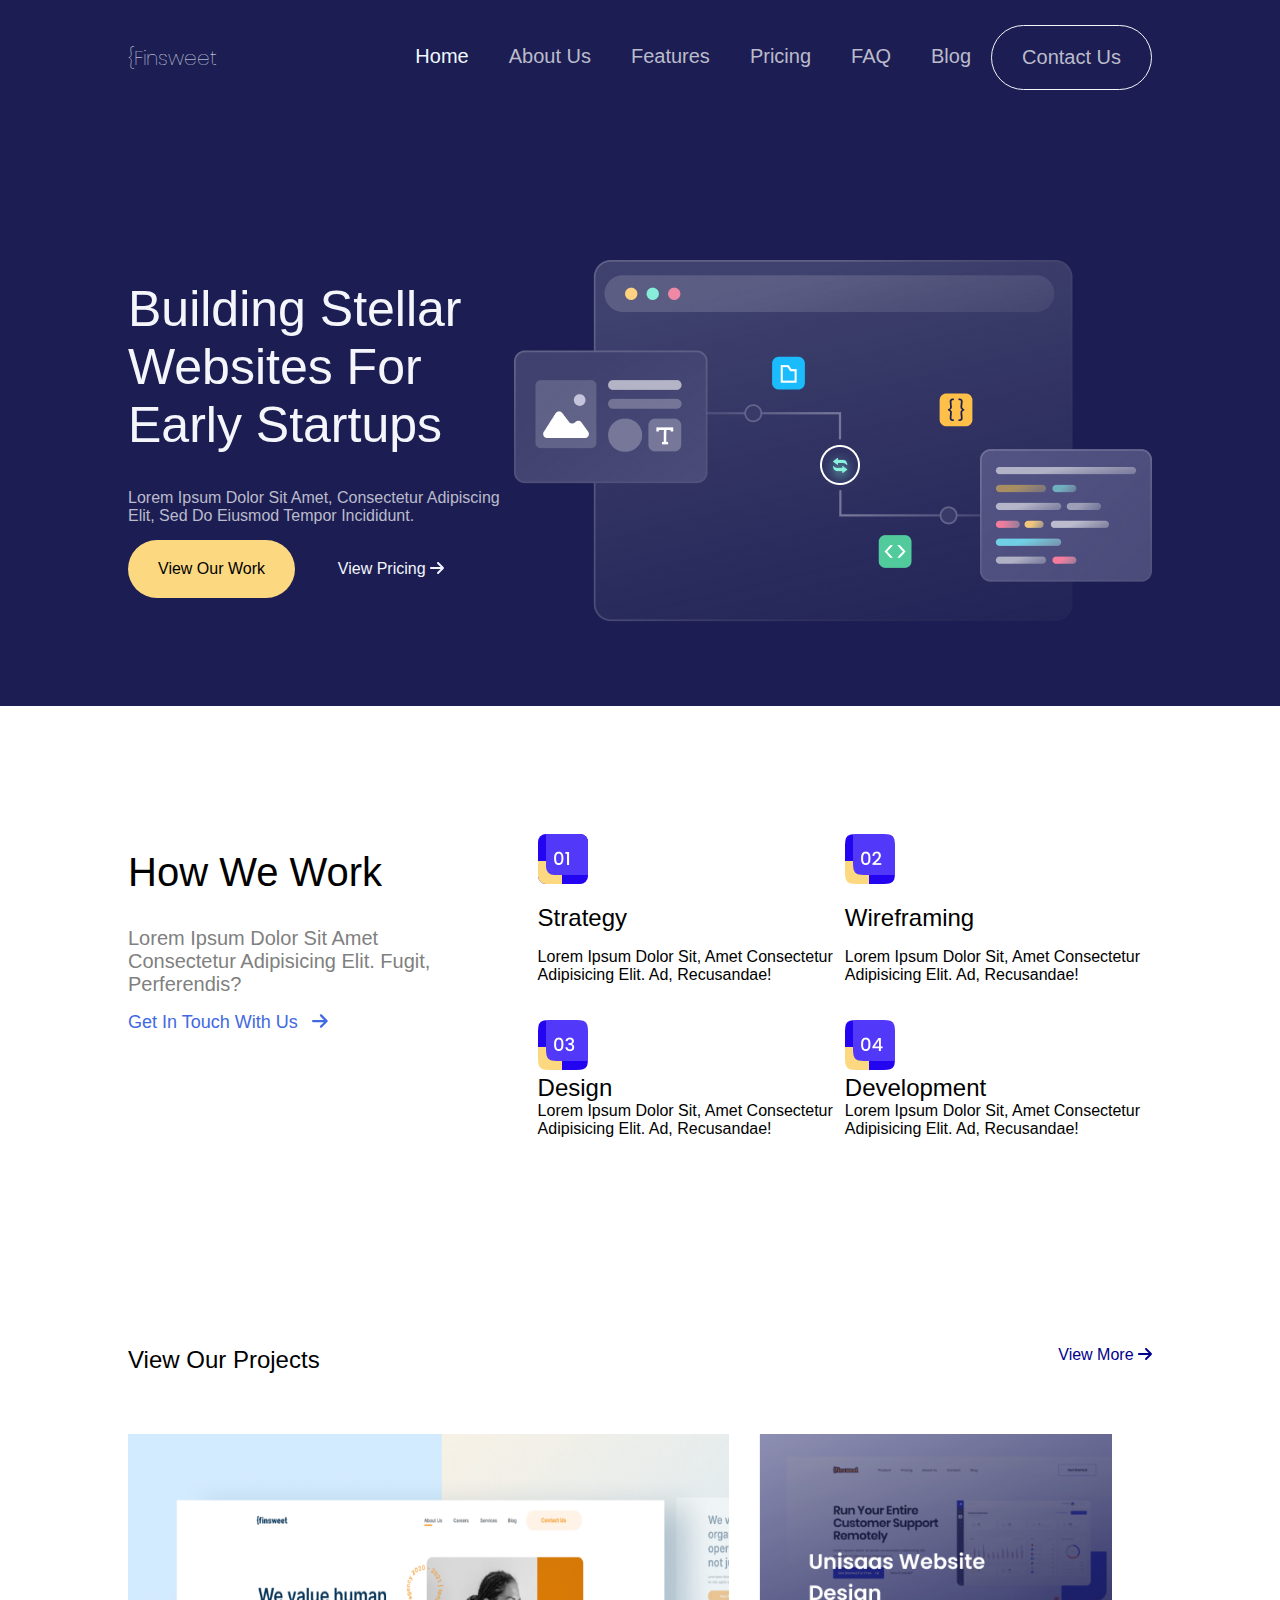
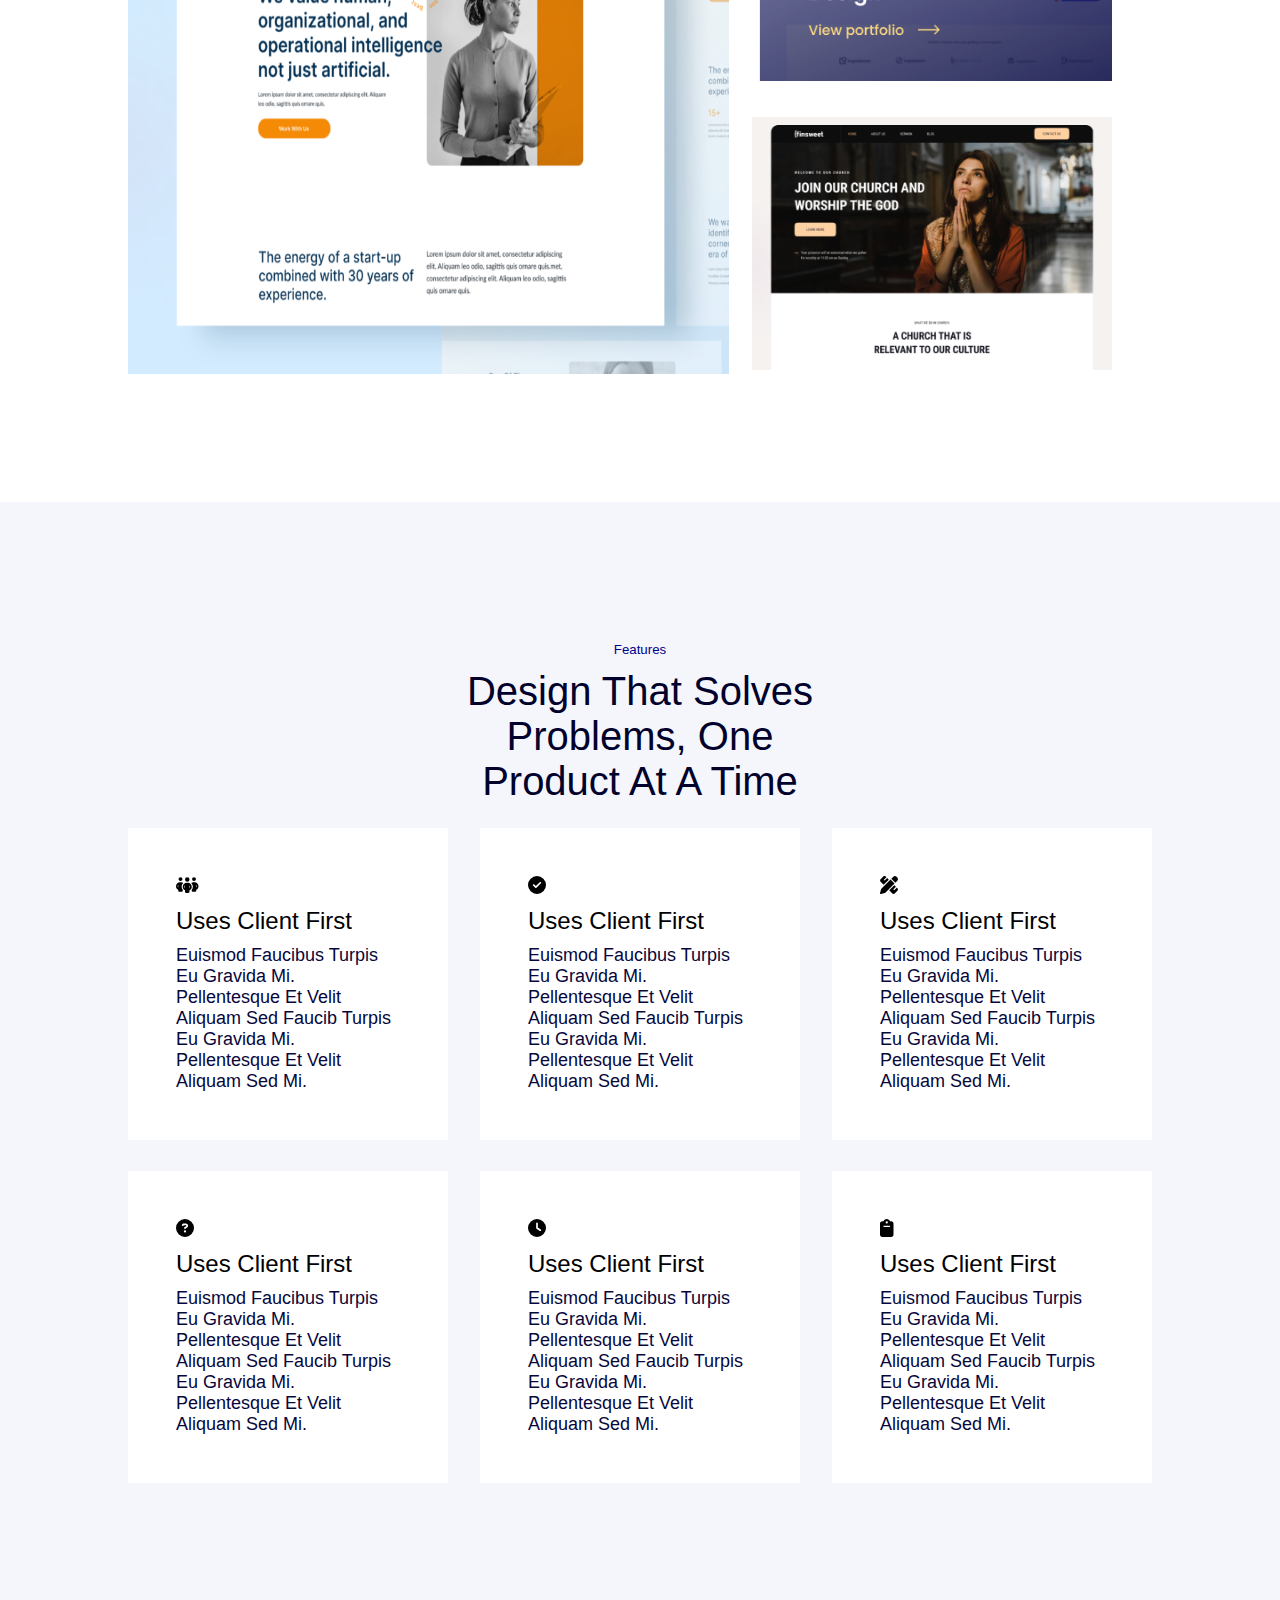
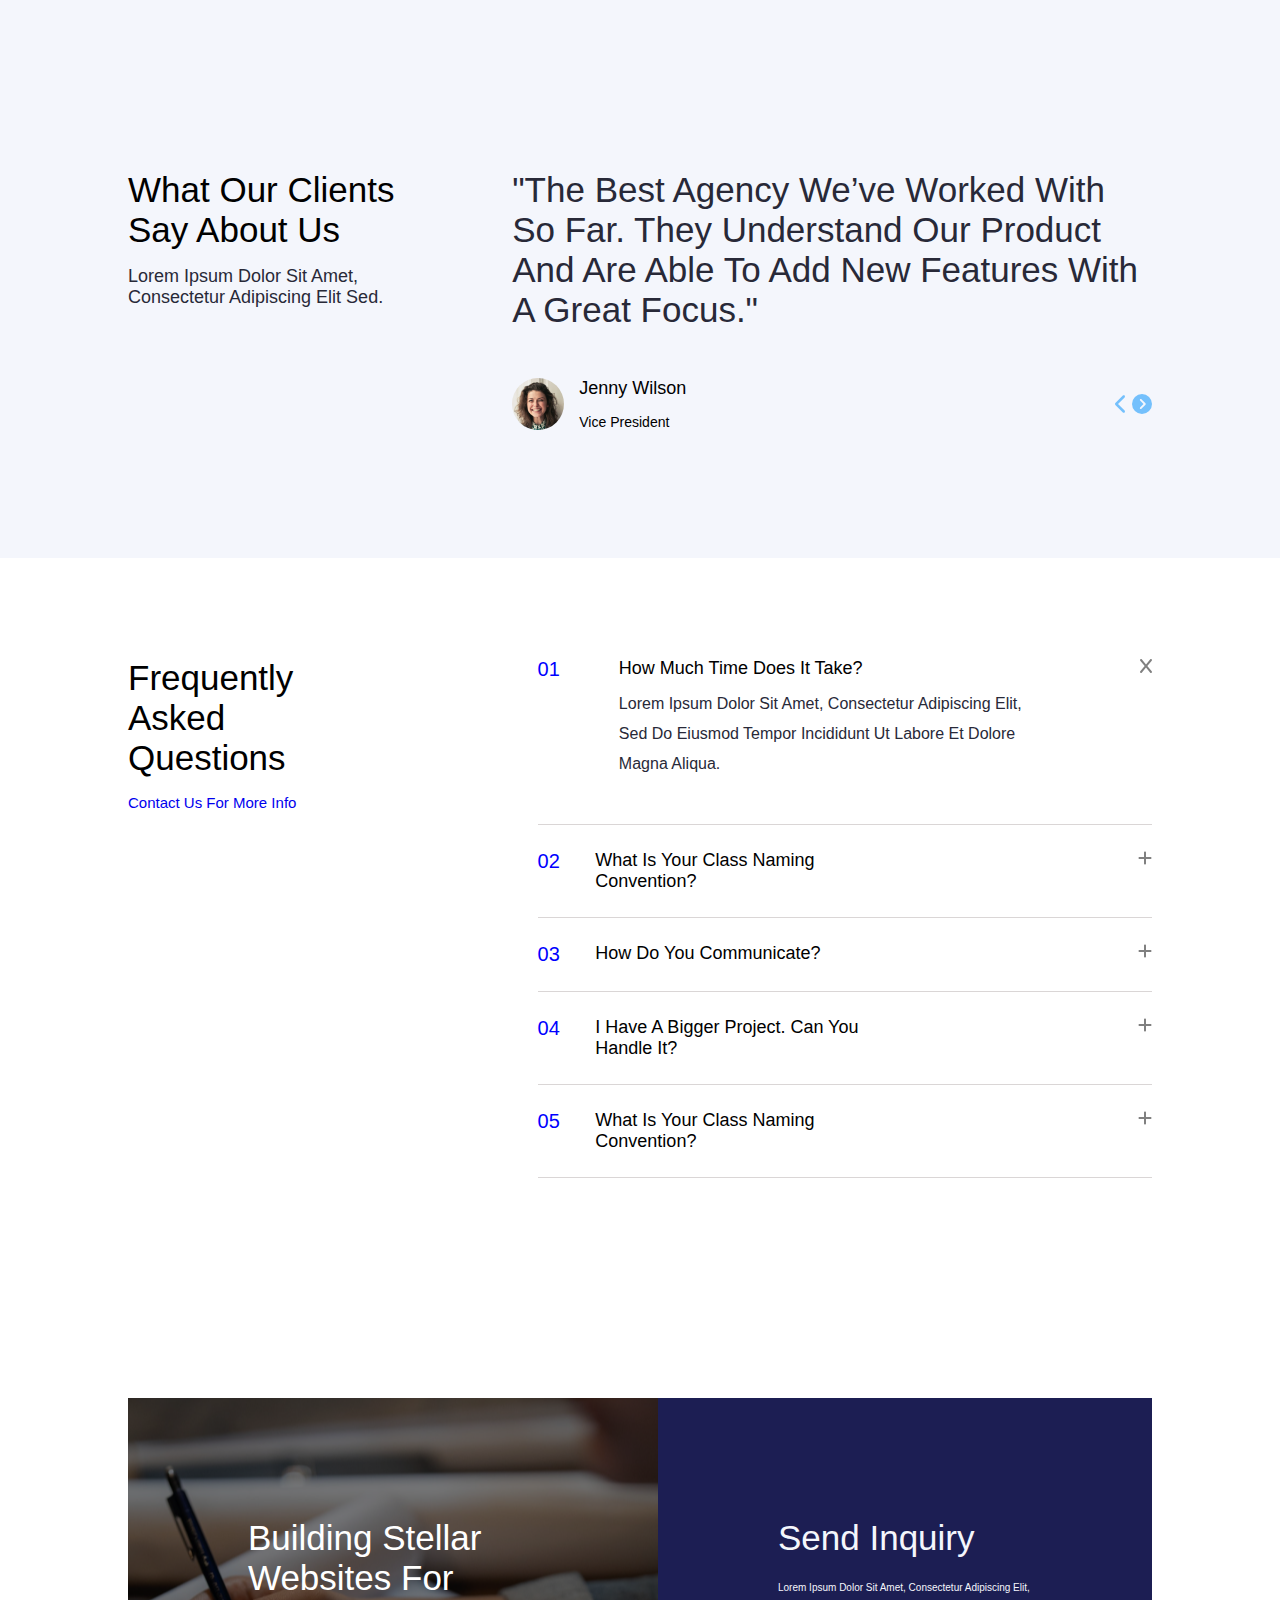
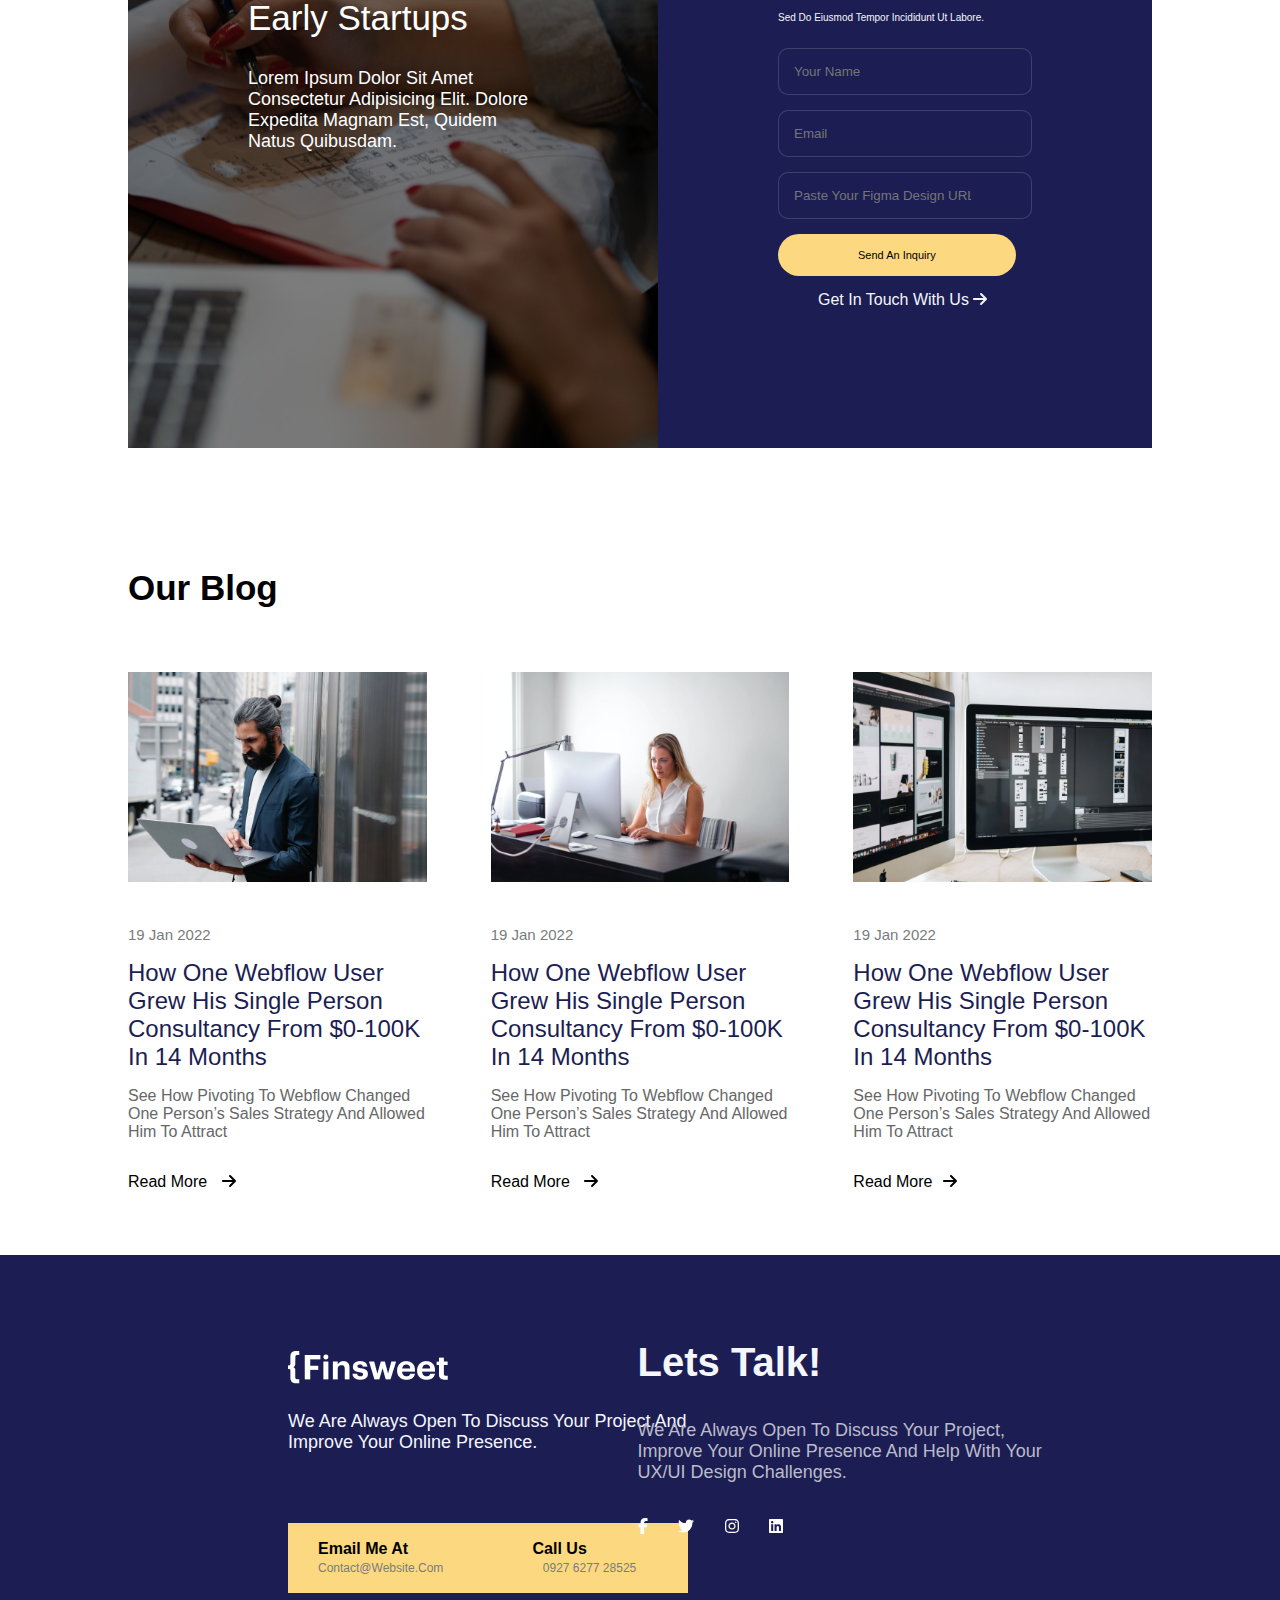
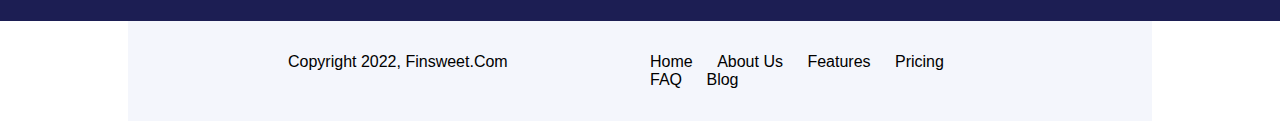
==== commit 60653609: "about us page start" ====
--- a/index.html
+++ b/index.html
@@ -12,7 +12,7 @@
     <!-- style link -->
     <link rel="stylesheet" href="css/all.min.css">
     <link rel="stylesheet" href="css/style.css">
-    <title>LandingPage _ finsweet</title>
+    <title>Finsweet</title>
 </head>
 <body>
     <!-- Home hero section -->
@@ -23,13 +23,13 @@
                 <h2 class="hero_title">{finsweet</h2>
                 <div class="hero_links">
                     <ul>
-                        <li><a class="active" href="#">Home</a></li>
-                        <li><a href="#">About Us</a></li>
-                        <li><a href="#">Features</a></li>
-                        <li><a href="#">pricing</a></li>
-                        <li><a href="#">FAQ</a></li>
-                        <li><a href="#">blog</a></li>
-                        <li><a class="hero_btn" href="#">contact us</a></li>
+                        <li><a target="_blank"  class="active" href="#">Home</a></li>
+                        <li><a target="_blank"  href="pages/AboutUs.html">About Us</a></li>
+                        <li><a target="_blank"  href="pages/Features.html">Features</a></li>
+                        <li><a target="_blank"  href="pages/Pricing.html">pricing</a></li>
+                        <li><a target="_blank"  href="pages/FAQ.html">FAQ</a></li>
+                        <li><a target="_blank"  href="pages/blog.html">blog</a></li>
+                        <li><a target="_blank"  class="hero_btn" href="pages/contactus.html">contact us</a></li>
                     </ul>
                 </div>
             </nav>
@@ -43,7 +43,7 @@
                     </div>
                 </div>
                 <div class="l_sec">
-                    <img src="images/Illustration.png" alt="hero_content">
+                    <img src="images/home/Illustration.png" alt="hero_content">
                 </div>
             </div>
         </div>
@@ -55,20 +55,20 @@
             <div class="heading">
                 <h2>how we work</h2>
                 <p>Lorem ipsum dolor sit amet consectetur adipisicing elit. Fugit, perferendis?</p>
-                <a href="#">get in touch with us</a>
-                <a href="#" class="arrow"><i class="fa-solid fa-arrow-right"></i></a>
+                <a target="_blank"  href="#">get in touch with us</a>
+                <a target="_blank"  href="#" class="arrow"><i class="fa-solid fa-arrow-right"></i></a>
                 
             </div>
             <div class="cards">
                 <div class="card_1">
                     <div class="card">
-                        <img src="images/pointer 1.svg" alt="pointer">
+                        <img src="images/home/pointer 1.svg" alt="pointer">
                         <h2>strategy</h2>
                         <p>Lorem ipsum dolor sit, amet consectetur adipisicing elit. Ad, recusandae!</p>
                         
                     </div>
                     <div class="card">
-                        <img src="images/pointer 1 (2).png" alt="pointer">
+                        <img src="images/home/pointer 1 (2).png" alt="pointer">
                         <h2>Wireframing</h2>
                         <p>Lorem ipsum dolor sit, amet consectetur adipisicing elit. Ad, recusandae!</p>
     
@@ -76,13 +76,13 @@
                 </div>
                 <div class="card_2">
                     <div class="card">
-                        <img src="images/pointer 1 (1).png" alt="pointer">
+                        <img src="images/home/pointer 1 (1).png" alt="pointer">
                         <h2>Design</h2>
                         <p>Lorem ipsum dolor sit, amet consectetur adipisicing elit. Ad, recusandae!</p>
     
                     </div>
                     <div class="card">
-                        <img src="images/pointer 1.png" alt="pointer">
+                        <img src="images/home/pointer 1.png" alt="pointer">
                         <h2>Development</h2>
                         <p>Lorem ipsum dolor sit, amet consectetur adipisicing elit. Ad, recusandae!</p>
     
@@ -101,15 +101,15 @@
         <div class="container">
             <div class="heading">
                 <h2>View our projects</h2>
-                <a href="#">View More <i class="arrow fa-solid fa-arrow-right"></i></a>
+                <a target="_blank"  href="#">View More <i class="arrow fa-solid fa-arrow-right"></i></a>
             </div>
             <div class="content">
                 <div class="card_1">
-                    <img src="images/Card.png" alt="card">
+                    <img src="images/home/Card.png" alt="card">
                 </div>
                 <div class="card_2">
-                    <img class="m_5" src="images/Hover Overlay.png" alt="overlay">
-                    <img src="images/Card (1).png" alt="card2">
+                    <img class="m_5" src="images/home/Hover Overlay.png" alt="overlay">
+                    <img src="images/home/Card (1).png" alt="card2">
                 </div>
             </div>
         </div>
@@ -181,7 +181,7 @@
                     <p>"The best agency we’ve worked with so far. They understand our product and are able to add new features with a great focus."</p>
                     <div class="profile">
                         <div class="image">
-                            <img src="images/woman-in-collared-shirt-774909.png" alt="logo">
+                            <img src="images/home/woman-in-collared-shirt-774909.png" alt="logo">
                             <div class="name">
                                 
                             <h2>Jenny Wilson</h2>
@@ -205,7 +205,7 @@
             <div class="row">
                 <div class="head">
                     <h2>Frequently asked questions</h2>
-                    <a href="#">Contact us for more info</a>
+                    <a target="_blank"  href="#">Contact us for more info</a>
                 </div>
                 <div class="question">
                     <div class="q1-expand">
@@ -247,7 +247,6 @@
             <div class="row">
                 <div class="head">
                     <div class="clear"></div>
-                    <!-- <img src="images/woman-writing-on-paper-3228878.png" alt="woman-writing-on-paper-3228878"> -->
                     <div class="content">
                         <h2>Building stellar websites for early startups</h2>
                         <p>Lorem ipsum dolor sit amet consectetur adipisicing elit. Dolore expedita magnam est, quidem natus quibusdam.</p>
@@ -274,27 +273,27 @@
             <h2>Our blog</h2>
             <div class="row">
                 <div class="col">
-                    <img src="images/arabic-businessman-standing-on-street-and-using-laptop-9623794.png">
+                    <img src="images/home/arabic-businessman-standing-on-street-and-using-laptop-9623794.png">
                     <span>19 Jan 2022</span>
                     <h3>How one Webflow user grew his single person consultancy from $0-100K in 14 months</h3>
                     <p>See how pivoting to Webflow changed one person’s sales strategy and allowed him to attract</p>
-                    <a href="#">Read More</a>
+                    <a target="_blank"  href="#">Read More</a>
                     <i class="fa-solid fa-arrow-right"></i>
                 </div>
                 <div class="col m-5">
-                    <img src="images/woman-in-white-sleeveless-shirt-using-macbook-air-on-brown-wooden-table-3766189.png">
+                    <img src="images/home/woman-in-white-sleeveless-shirt-using-macbook-air-on-brown-wooden-table-3766189.png">
                     <span>19 Jan 2022</span>
                     <h3>How one Webflow user grew his single person consultancy from $0-100K in 14 months</h3>
                     <p>See how pivoting to Webflow changed one person’s sales strategy and allowed him to attract</p>
-                    <a href="#">Read More</a>
+                    <a target="_blank"  href="#">Read More</a>
                     <i class="fa-solid fa-arrow-right"></i>
                 </div>
                 <div class="col">
-                    <img src="images/apple-monitors-326518.png">
+                    <img src="images/home/apple-monitors-326518.png">
                     <span>19 Jan 2022</span>
                     <h3>How one Webflow user grew his single person consultancy from $0-100K in 14 months</h3>
                     <p>See how pivoting to Webflow changed one person’s sales strategy and allowed him to attract</p>
-                    <a href="#">Read More</a><i class="fa-solid fa-arrow-right"></i> 
+                    <a target="_blank"  href="#">Read More</a><i class="fa-solid fa-arrow-right"></i> 
                 </div>
 
             </div>
@@ -307,7 +306,7 @@
             <div class="row">
                 <div class="row1">
                     <div class="col1">
-                            <img src="images/Logo.png" alt="logo">
+                            <img src="images/home/Logo.png" alt="logo">
                         <p>We are always open to discuss your project and improve your online presence.</p>
                         <div class="email">
                             <span class="me">Email me at</span>
@@ -320,10 +319,10 @@
                         <h2>Lets Talk!</h2>
                         <p>We are always open to discuss your project, improve your online presence and help with your UX/UI design challenges.</p>
                         <div class="social">
-                            <a href="#"><i class="fa-brands fa-facebook-f"></i></a>
-                            <a href="#"><i class="fa-brands fa-twitter"></i></a>
-                            <a href="#"><i class="fa-brands fa-instagram"></i></a>
-                            <a href="#"><i class="fa-brands fa-linkedin"></i></a>
+                            <a target="_blank"  href="#"><i class="fa-brands fa-facebook-f"></i></a>
+                            <a target="_blank"  href="#"><i class="fa-brands fa-twitter"></i></a>
+                            <a target="_blank"  href="#"><i class="fa-brands fa-instagram"></i></a>
+                            <a target="_blank"  href="#"><i class="fa-brands fa-linkedin"></i></a>
                             
                         </div>
                     </div>
@@ -335,18 +334,19 @@
                     </div>
                     <div class="col2">
                         <ul>
-                            <li><a href="index.html">Home</a></li>
-                            <li><a href="pages/AboutUs.html">About us</a></li>
-                            <li><a href="pages/Features.html">Features</a></li>
-                            <li><a href="pages/Pricing.html">Pricing</a></li>
-                            <li><a href="pages/FAQ.html">FAQ</a></li>
-                            <li><a href="pages/blog.html">Blog</a></li>
+                            <li><a target="_blank"  href="index.html">Home</a></li>
+                            <li><a target="_blank"  href="pages/AboutUs.html">About us</a></li>
+                            <li><a target="_blank"  href="pages/Features.html">Features</a></li>
+                            <li><a target="_blank"  href="pages/Pricing.html">Pricing</a></li>
+                            <li><a target="_blank"  href="pages/FAQ.html">FAQ</a></li>
+                            <li><a target="_blank"  href="pages/blog.html">Blog</a></li>
                         </ul>
                     </div>
                 </div>
             </div>
         </div>
        </footer>
+       <!-- footer end -->
 
 
 
--- a/css/style.css
+++ b/css/style.css
@@ -3,7 +3,7 @@
     padding: 0;
     box-sizing: border-box;
     text-transform: capitalize;
-    font-family: "Poppins,sans-serif";
+    font-family:sans-serif;
     text-decoration: none;
     list-style: none;
     font-weight: 100;
@@ -33,15 +33,14 @@
 nav.navbar{
     display: flex;
     justify-content: space-between;
-    /* height: 100px; */
     align-items: center;
     padding: 25px 0;
     margin-bottom: 145px;
+    background:#1C1E53;
 }
 nav.navbar h2{
     color: aliceblue;
     font-family: "poppins";
-    /* height:70px ; */
     font-size: 20px;
 }
 nav.navbar .hero_links ul{
@@ -66,7 +65,6 @@
     padding:  20px 30px;
 }
  .hero_content{
-    /* margin: 100px 0; */
     display: flex;
     justify-content: space-between;
     padding-bottom: 80px;
@@ -134,19 +132,16 @@
     font-size: 18px;
     padding: 16px 0;
     color: royalblue;
-    /* margin-top: 50px; */
  }
  .how_sec .container .heading a.arrow {
     color: royalblue;
     margin-left: 10px;
-    /* display: ; */
  }
  .how_sec .container .cards{
     width: 60%;
  }
  .how_sec .container .cards .card_1,
  .how_sec .container .cards .card_2{
-    /* width: 50%; */
     display: flex;
     justify-content: space-between;
     margin-bottom: 20px;
@@ -197,10 +192,7 @@
    background:#F4F6FC;
 }
 .Features_sec .container .heading{
-   /* text-align: center; */
    padding: 128px 0px ;
-   /* width: 50%; */
-   /* margin: auto; */
 }
 .Features_sec .container .heading h5{
    color: darkblue;
@@ -218,13 +210,10 @@
 .Features_sec .container .cards{
 margin-bottom: 24px;
 margin-top: 24px;
-/* padding: 1px; */
-/* width: 100% !important; */
 }
 
 .Features_sec .container .cards .card1,
 .Features_sec .container .cards .card2{
-   /* padding: 24px; */
    display: flex;
    justify-content: space-between;
    margin-bottom: 31px;
@@ -415,9 +404,7 @@
    opacity: 0.5;
    z-index: 1;
 }
-/* .contact-sec .container .row .head img{
-width: 100%;
-} */
+
 .contact-sec .container .row .head .content{ 
    padding:  120px ;
    color: white;
@@ -440,12 +427,10 @@
 }
 .contact-sec .container .row .form-sec h2{
    font-size: 35px;
-   /* color: white; */
    padding-bottom: 15px;
 }
 .contact-sec .container .row .form-sec p{
    font-size: 10px;
-   /* width: 103%; */
    padding-bottom: 15px;
    line-height: 30px;
 }
@@ -470,7 +455,6 @@
 .contact-sec .container .row .form-sec span {
    display: block;
    margin: 0 40px;
-   /* width: 100%;   */
 
 }
 /* blog-section======================================================================= */
@@ -482,7 +466,6 @@
 .blog-sec .container .row{
    margin-bottom: 64px;
    display: flex;
-   /* justify-content: space-between; */
 
 }
 .blog-sec .container .row .col.m-5{
@@ -599,7 +582,7 @@
    justify-content: space-between;
    padding: 32px 160px;
    background:#F4F6FC;
-   width: 100%;
+   width: 80%;
    position: absolute;
 }
 footer .container .row .row2 .col1 {
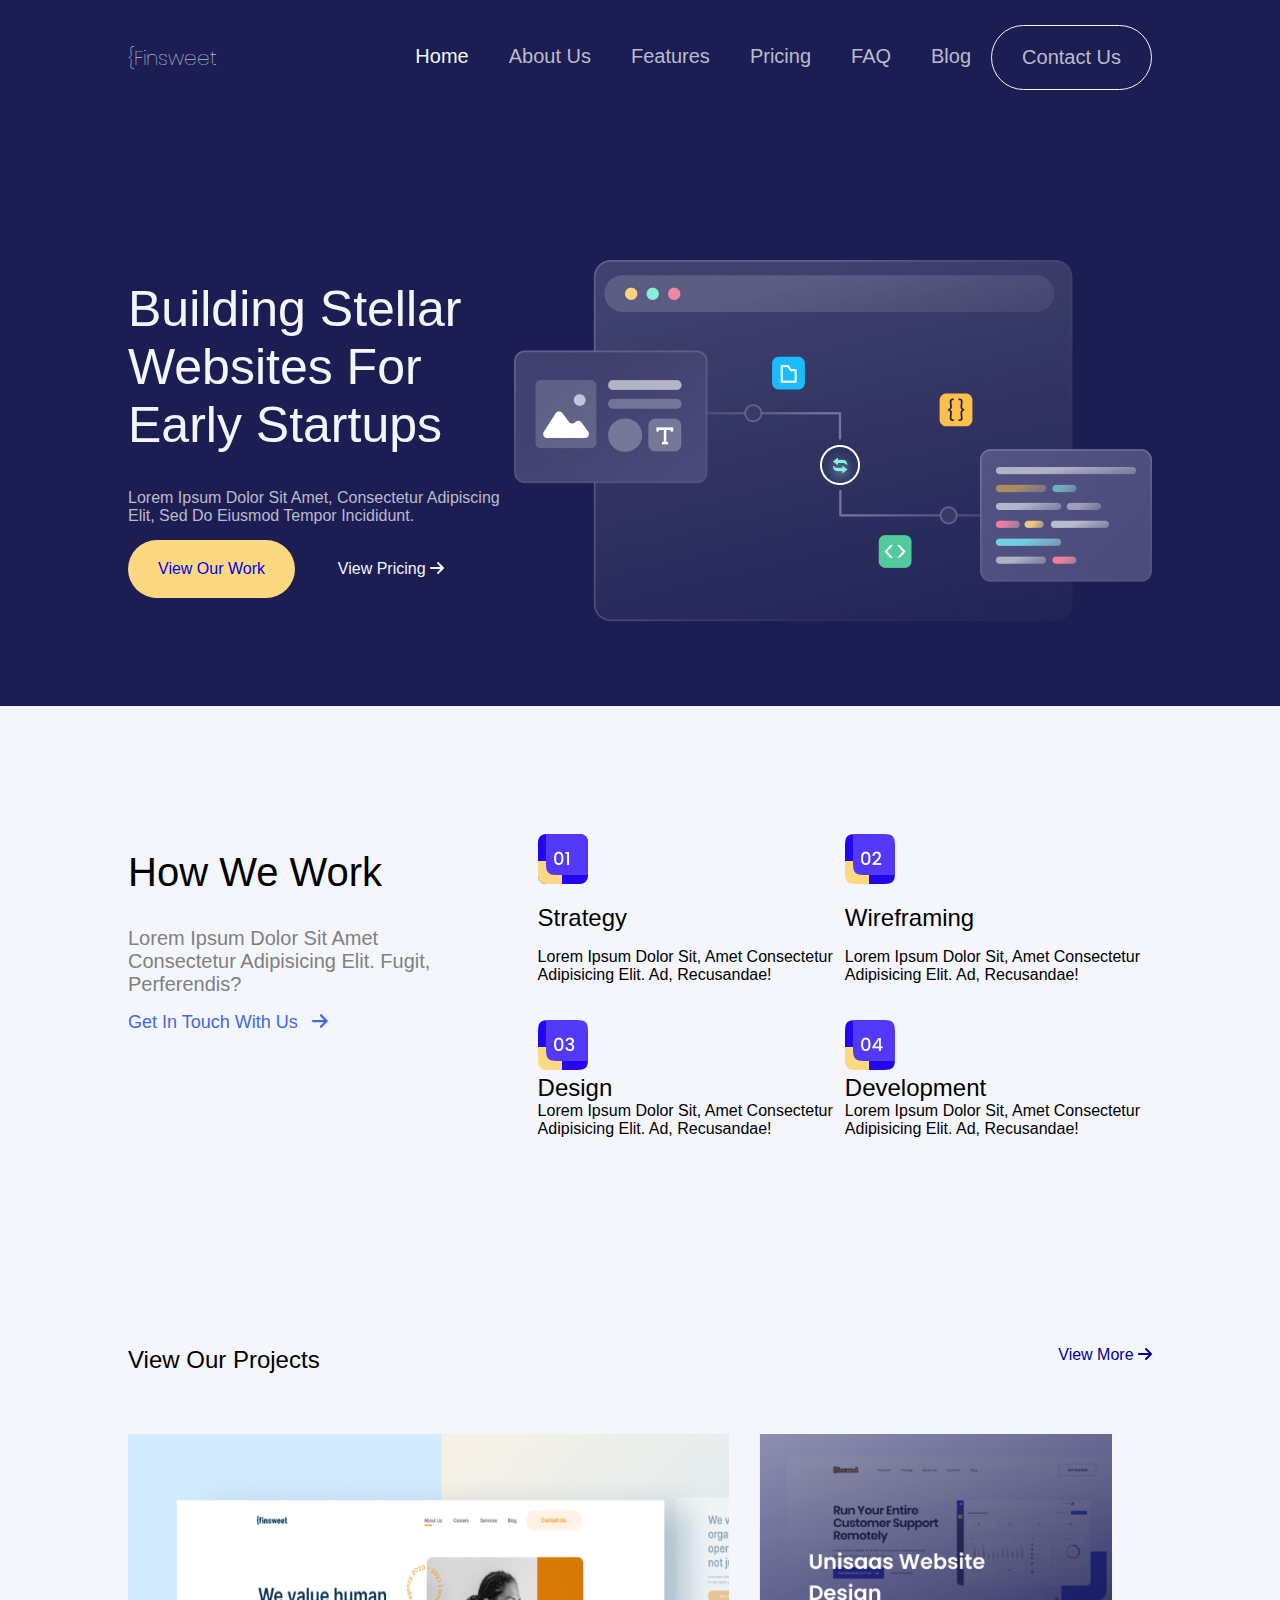
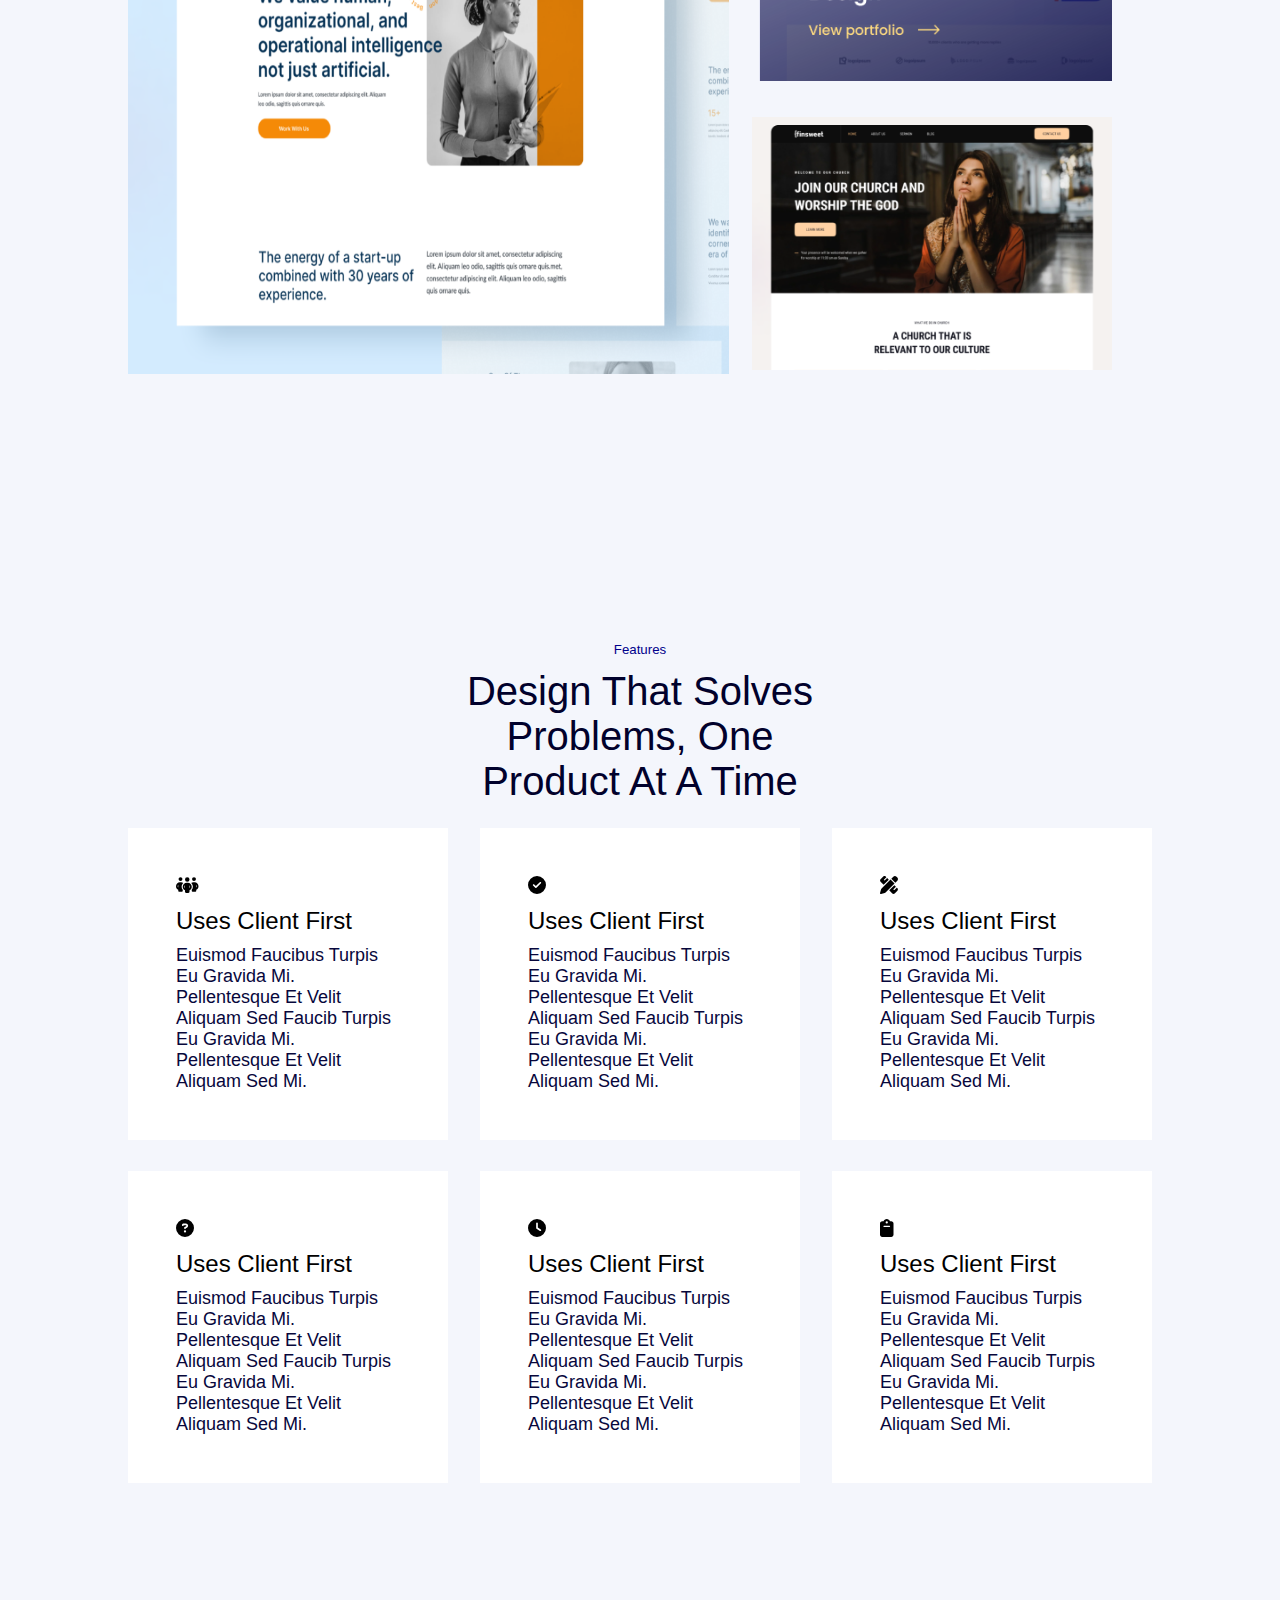
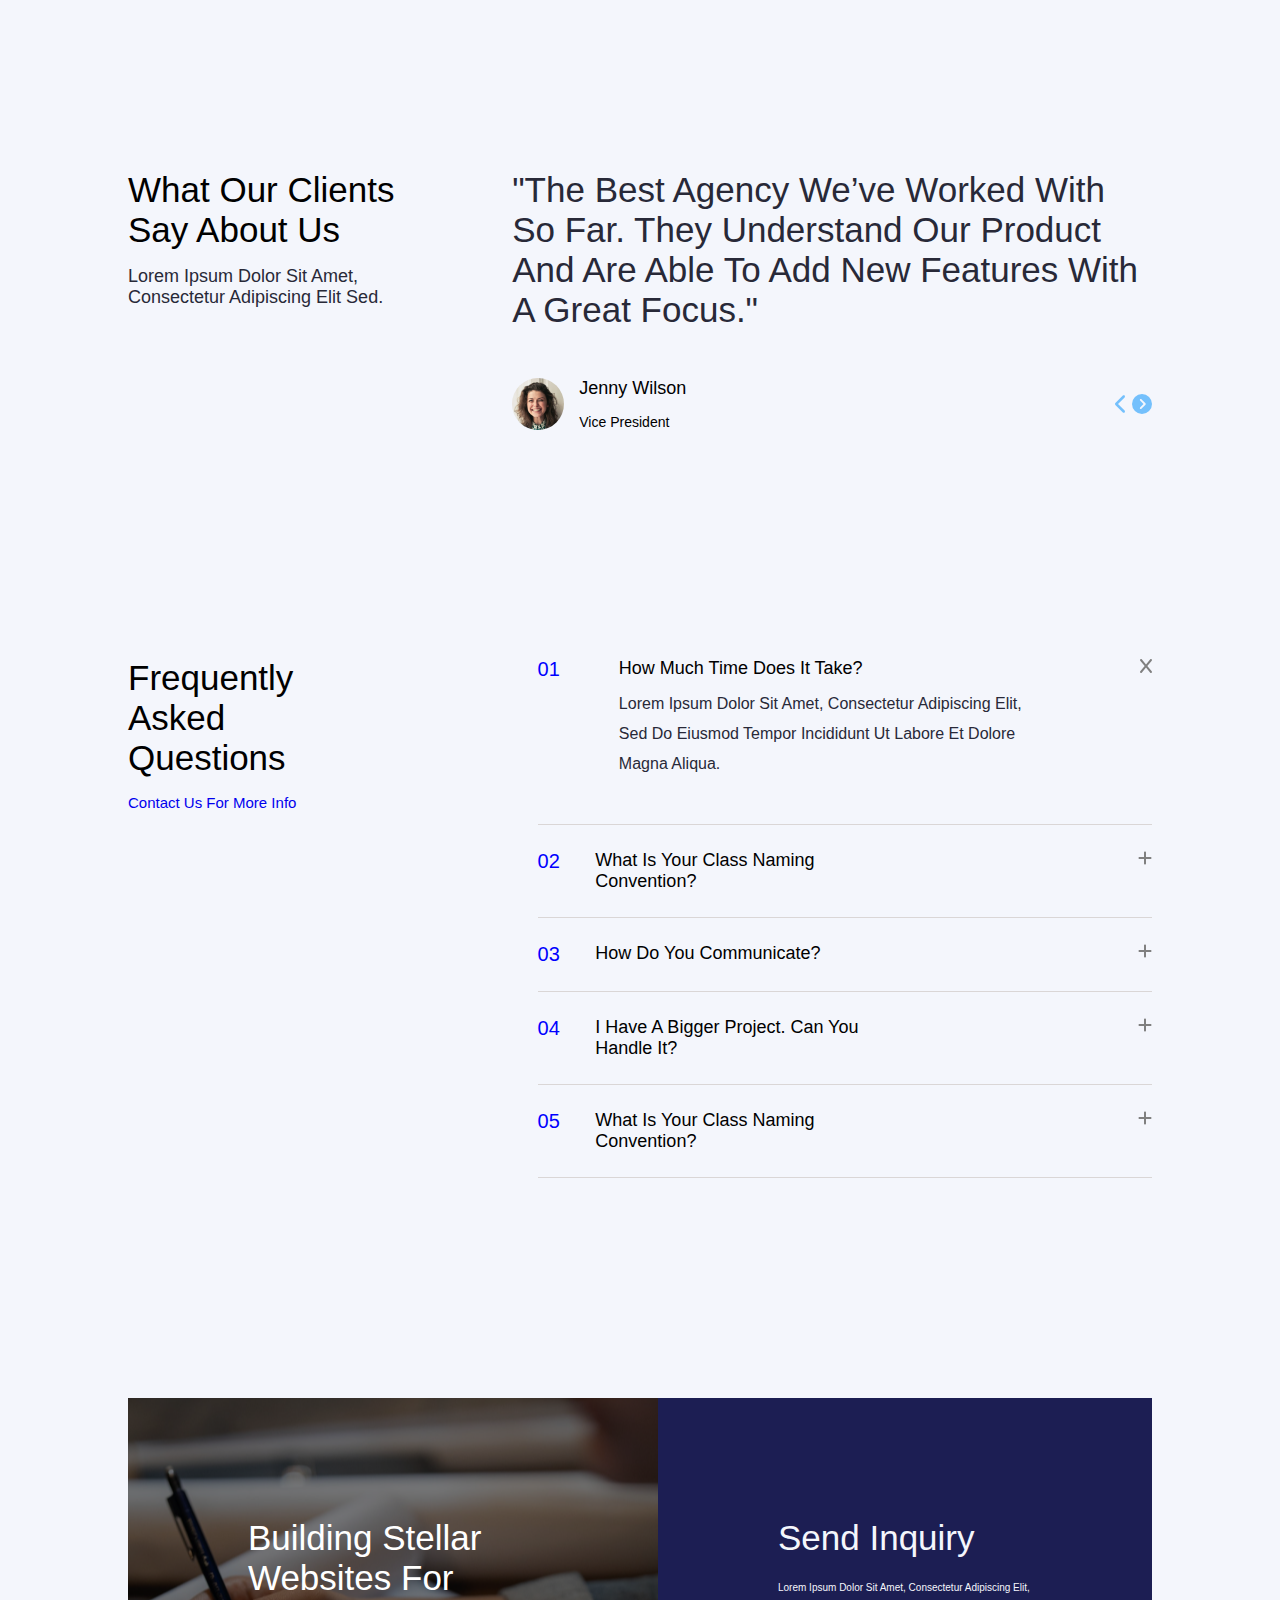
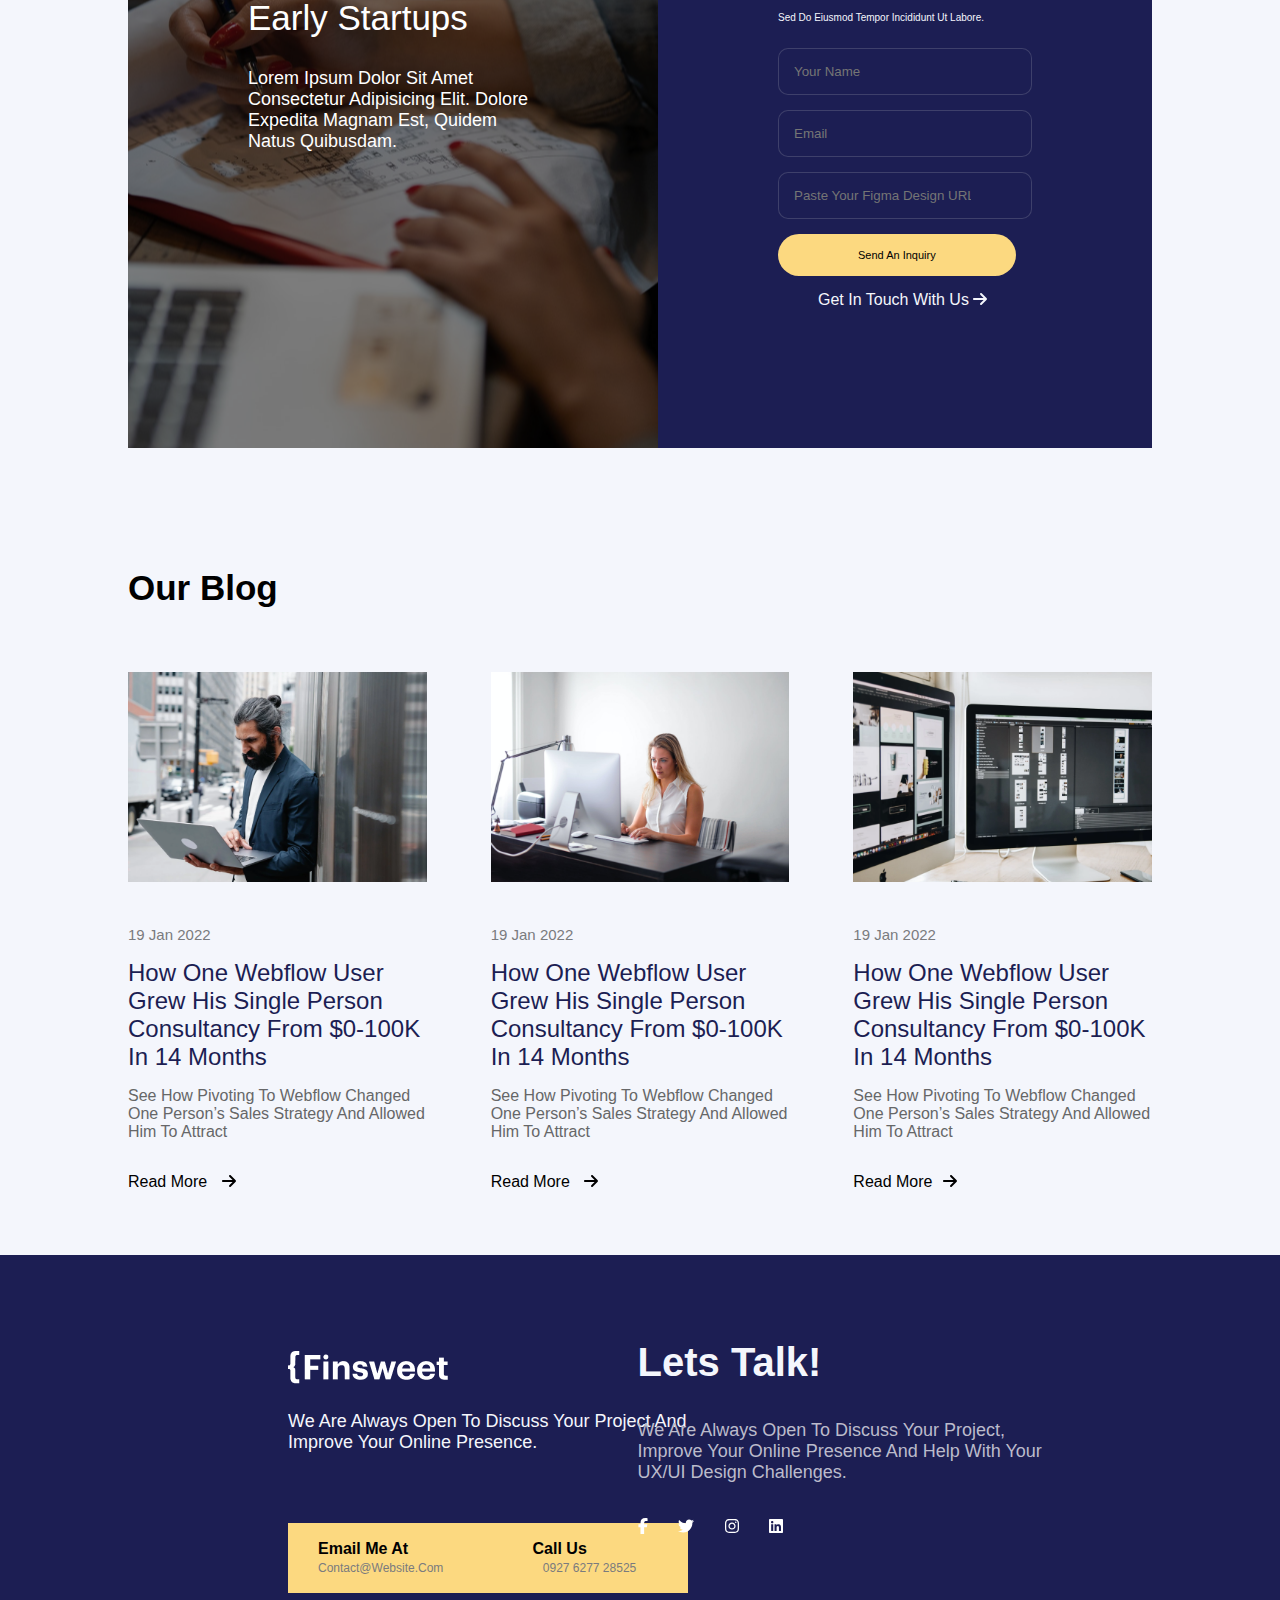
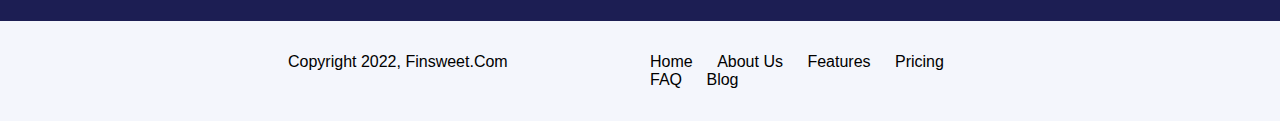
==== commit 5ae92062: "done" ====
--- a/index.html
+++ b/index.html
@@ -38,7 +38,7 @@
                     <h2>Building stellar websites for early startups</h2>
                     <p>Lorem ipsum dolor sit amet, consectetur adipiscing elit, sed do eiusmod tempor incididunt.</p>
                     <div class="btn">
-                        <div class="btn_1">view our work</div>
+                        <div class="btn_1"> <a target="_blank" href="/pages/outWork.html">view our work</a></div>
                         <div class="btn_2"><span>view pricing <i class="fa-solid fa-arrow-right"></i></span></div>
                     </div>
                 </div>
@@ -259,7 +259,7 @@
                         <input type="text" placeholder="your name">
                         <input type="email" placeholder="Email">
                         <input type="text" placeholder="Paste your Figma design URL">
-                        <button>Send an Inquiry</button>
+                        <button >Send an Inquiry</button>
                     </form>
                     <span>Get in touch with us <i class="fa-solid fa-arrow-right"></i></span>
                 </div>
--- a/css/style.css
+++ b/css/style.css
@@ -11,6 +11,7 @@
 body{
    font-family: "Poppins,sans-serif";
    font-weight: 100;
+   background: #F4F6FC;
 }
 
 .container{
